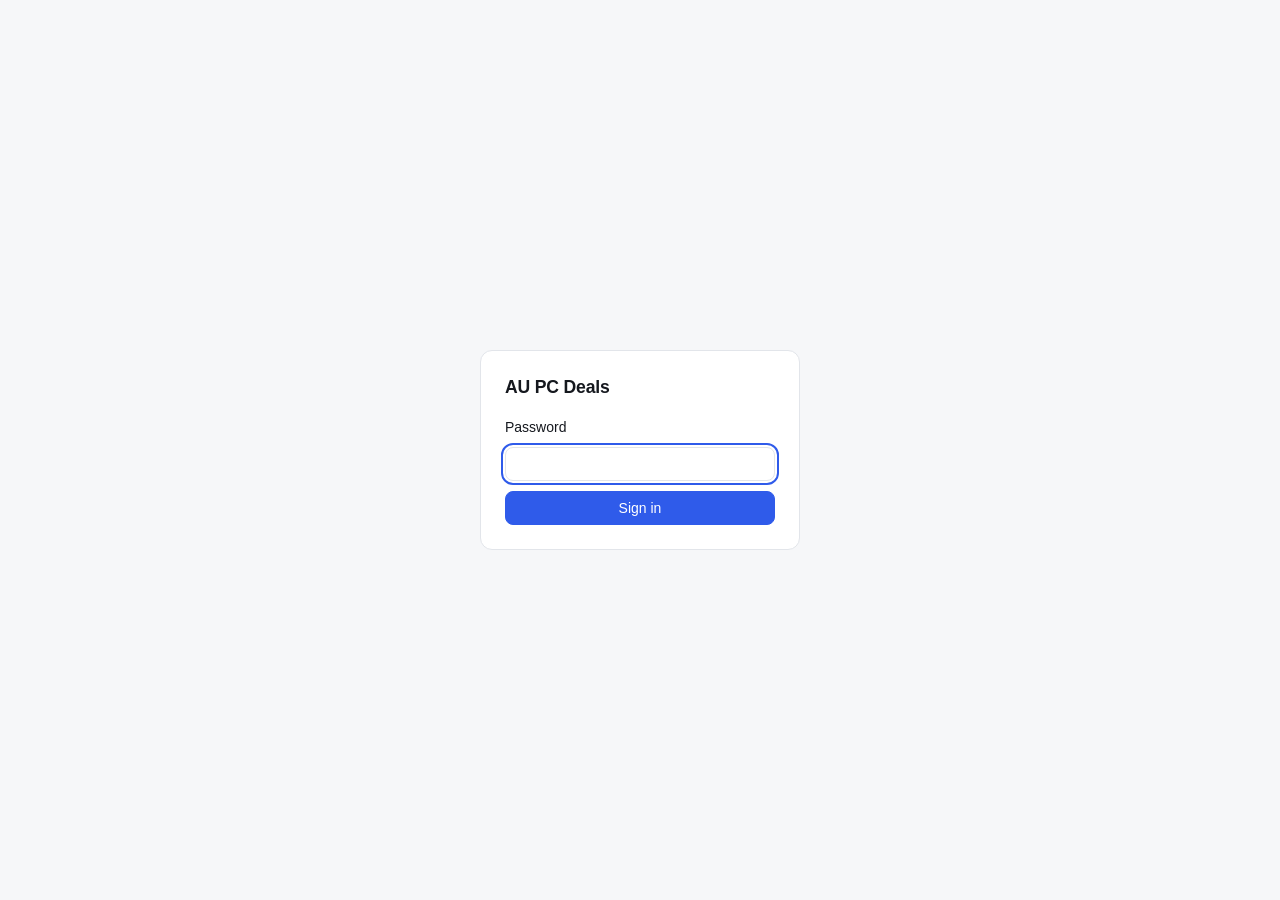
==== static/login.html @ 8157b12d "Hosted deployment: password login, configurable host, slim Docker image - auth.py: DEALS_PASSWORD en" ====
<!DOCTYPE html>
<html lang="en">
<head>
  <meta charset="UTF-8" />
  <meta name="viewport" content="width=device-width, initial-scale=1.0" />
  <meta name="color-scheme" content="light dark" />
  <meta name="robots" content="noindex, nofollow" />
  <title>AU PC Deals · Sign in</title>
  <link rel="stylesheet" href="/static/style.css" />
</head>
<body class="login-body">
  <form class="login-card" method="post" action="/login">
    <span class="brand">AU PC Deals</span>
    <label for="password">Password</label>
    <input id="password" name="password" type="password" class="input" autocomplete="current-password" required autofocus />
    <button class="btn primary" type="submit">Sign in</button>
  </form>
</body>
</html>
---- static/style.css ----
:root {
  --bg: #f6f7f9;
  --surface: #ffffff;
  --surface-2: #f0f2f5;
  --border: #e2e5ea;
  --text: #15181e;
  --muted: #667085;
  --accent: #2f5bea;
  --accent-ink: #ffffff;
  --steal: #0f8a5f;
  --steal-bg: #e3f6ee;
  --good: #2f5bea;
  --good-bg: #e8eefe;
  --fair: #667085;
  --fair-bg: #eef0f3;
  --over: #b42318;
  --over-bg: #fdeceb;
  --warn-bg: #fff4e0;
  --warn: #9a5b00;
  --shadow: 0 1px 2px rgba(16, 24, 40, .06), 0 8px 24px rgba(16, 24, 40, .06);
  color-scheme: light;
}
@media (prefers-color-scheme: dark) {
  :root {
    --bg: #0f1115;
    --surface: #171a21;
    --surface-2: #1e222b;
    --border: #2a2f3a;
    --text: #e8eaee;
    --muted: #98a1b3;
    --accent: #6f8dff;
    --accent-ink: #0b0d12;
    --steal: #3ccf9a;
    --steal-bg: #12332a;
    --good: #7c9bff;
    --good-bg: #1c2747;
    --fair: #98a1b3;
    --fair-bg: #232834;
    --over: #ff8b81;
    --over-bg: #3a1c1a;
    --warn-bg: #3a2c10;
    --warn: #f5b942;
    --shadow: 0 1px 2px rgba(0, 0, 0, .4), 0 8px 24px rgba(0, 0, 0, .35);
    color-scheme: dark;
  }
}
* { box-sizing: border-box; }
html { -webkit-text-size-adjust: 100%; }
body {
  margin: 0; background: var(--bg); color: var(--text);
  font: 14px/1.45 -apple-system, BlinkMacSystemFont, "Inter", "Segoe UI", Roboto, sans-serif;
  -webkit-font-smoothing: antialiased;
}
button, input, select, textarea { font: inherit; color: inherit; }
a { color: inherit; }
.hidden { display: none !important; }
.muted { color: var(--muted); }
.num { font-variant-numeric: tabular-nums; }
:focus-visible { outline: 2px solid var(--accent); outline-offset: 2px; }

/* Buttons & inputs */
.btn {
  display: inline-flex; align-items: center; justify-content: center; gap: 6px;
  height: 34px; padding: 0 12px; border-radius: 8px; cursor: pointer;
  background: var(--surface); border: 1px solid var(--border); color: var(--text);
  font-weight: 500; text-decoration: none; white-space: nowrap;
}
.btn:hover { background: var(--surface-2); }
.btn:disabled { opacity: .55; cursor: not-allowed; }
.btn.primary { background: var(--accent); border-color: var(--accent); color: var(--accent-ink); }
.btn.primary:hover { filter: brightness(1.08); }
.btn.sm { height: 28px; padding: 0 10px; font-size: 12.5px; border-radius: 7px; }
.btn.ghost { background: transparent; border-color: transparent; color: var(--muted); }
.btn.ghost:hover { background: var(--surface-2); color: var(--text); }
.btn.on { color: #b7791f; }
.input, .select, .textarea {
  width: 100%; height: 34px; padding: 0 10px; border-radius: 8px;
  background: var(--surface); border: 1px solid var(--border);
}
.textarea { height: auto; padding: 8px 10px; resize: vertical; }
.select { width: auto; padding-right: 26px; }
label.field { display: block; font-size: 12px; font-weight: 500; color: var(--muted); }
label.field > .input, label.field > .select, label.field > .textarea { margin-top: 4px; color: var(--text); font-weight: 400; }

/* Top bar */
.topbar { position: sticky; top: 0; z-index: 20; background: var(--surface); border-bottom: 1px solid var(--border); }
.topbar-inner { max-width: 1120px; margin: 0 auto; padding: 10px 16px; display: flex; align-items: center; gap: 10px; flex-wrap: wrap; }
.brand { font-weight: 700; letter-spacing: -.01em; margin-right: 4px; }
.spacer { flex: 1; }
.grow { min-width: 0; }
.small { font-size: 12px; }
.note { margin: 0; font-size: 12.5px; }
.select.block { width: 100%; }
.grid2.auto-right { grid-template-columns: 1fr auto; }
.form-actions { display: flex; justify-content: flex-end; gap: 8px; }
.empty.slim { padding: 14px; }

/* Layout */
main { max-width: 1120px; margin: 0 auto; padding: 20px 16px 64px; }
.page-head { display: flex; align-items: baseline; justify-content: space-between; gap: 12px; flex-wrap: wrap; margin-bottom: 14px; }
.page-head h1 { margin: 0; font-size: 22px; letter-spacing: -.02em; }
.banner { padding: 10px 14px; border-radius: 10px; margin-bottom: 14px; background: var(--warn-bg); color: var(--warn); font-size: 13px; }
.banner ul { margin: 4px 0 0; padding-left: 18px; }

/* Tabs */
.tabs { display: flex; gap: 4px; overflow-x: auto; padding-bottom: 2px; margin-bottom: 12px; }
.tab {
  display: inline-flex; align-items: center; gap: 7px; padding: 7px 12px; border-radius: 999px; cursor: pointer;
  background: transparent; border: 1px solid transparent; color: var(--muted); font-weight: 500; white-space: nowrap;
}
.tab:hover { background: var(--surface-2); color: var(--text); }
.tab[aria-selected="true"] { background: var(--surface); border-color: var(--border); color: var(--text); box-shadow: var(--shadow); }
.tab .count { font-size: 12px; padding: 0 7px; border-radius: 999px; background: var(--surface-2); color: var(--muted); }

.filters { display: flex; gap: 8px; flex-wrap: wrap; margin-bottom: 14px; }
.filters .search { flex: 1; min-width: 220px; }

/* Deal list */
.list { background: var(--surface); border: 1px solid var(--border); border-radius: 14px; overflow: hidden; }
.deal { border-bottom: 1px solid var(--border); }
.deal:last-child { border-bottom: 0; }
.deal-main {
  display: grid; grid-template-columns: 56px minmax(0, 1fr) auto; gap: 14px; align-items: center;
  padding: 12px 16px; cursor: pointer; background: transparent; border: 0; width: 100%; text-align: left;
}
.deal-main:hover { background: var(--surface-2); }
.thumb { width: 56px; height: 56px; border-radius: 10px; object-fit: cover; background: var(--surface-2); border: 1px solid var(--border); }
.thumb.ph { display: grid; place-items: center; color: var(--muted); font-size: 11px; font-weight: 600; }
.deal-title { font-weight: 600; overflow: hidden; text-overflow: ellipsis; white-space: nowrap; }
.deal-meta { display: flex; gap: 8px; flex-wrap: wrap; align-items: center; margin-top: 3px; font-size: 12.5px; color: var(--muted); }
.price-col { text-align: right; }
.price { font-size: 17px; font-weight: 700; letter-spacing: -.01em; }
.saving { font-size: 12.5px; font-weight: 600; }
.saving.pos { color: var(--steal); }
.saving.neg { color: var(--muted); font-weight: 500; }
.badge { display: inline-block; padding: 1px 8px; border-radius: 999px; font-size: 11.5px; font-weight: 600; }
.badge.STEAL { background: var(--steal-bg); color: var(--steal); }
.badge.GOOD_DEAL { background: var(--good-bg); color: var(--good); }
.badge.FAIR { background: var(--fair-bg); color: var(--fair); }
.badge.OFFER { background: var(--good-bg); color: var(--good); }
.badge.SUSPECT { background: var(--over-bg); color: var(--over); }
.badge.OVERPRICED { background: var(--over-bg); color: var(--over); }
.tag { display: inline-block; padding: 1px 8px; border-radius: 6px; font-size: 11.5px; background: var(--surface-2); color: var(--muted); }
.tag.drop { background: var(--over-bg); color: var(--over); }

.deal-detail { padding: 4px 16px 16px 86px; display: grid; gap: 12px; }
.parts { width: 100%; max-width: 560px; border-collapse: collapse; font-size: 13px; }
.parts td { padding: 5px 0; border-bottom: 1px solid var(--border); }
.parts td:last-child { text-align: right; color: var(--muted); }
.desc { margin: 0; font-size: 13px; color: var(--muted); max-width: 720px; overflow-wrap: anywhere; }
.actions { display: flex; gap: 6px; flex-wrap: wrap; }
.empty { padding: 48px 16px; text-align: center; color: var(--muted); }
.empty .btn { margin-top: 12px; }

/* Dialogs */
dialog { border: 1px solid var(--border); border-radius: 16px; padding: 0; background: var(--surface); color: var(--text); box-shadow: var(--shadow); width: min(720px, calc(100vw - 24px)); max-height: 88vh; }
dialog::backdrop { background: rgba(10, 12, 16, .55); }
.dlg-head { display: flex; align-items: flex-start; justify-content: space-between; gap: 12px; padding: 16px 18px 10px; }
.dlg-head h2 { margin: 0; font-size: 16px; }
.dlg-head p { margin: 2px 0 0; font-size: 12.5px; color: var(--muted); }
.dlg-body { padding: 4px 18px 18px; display: grid; gap: 12px; overflow: auto; max-height: calc(88vh - 70px); }
.grid2 { display: grid; grid-template-columns: 1fr 1fr; gap: 10px; }
.grid3 { display: grid; grid-template-columns: 1fr 1fr 1fr; gap: 10px; }
.section-title { font-size: 12px; font-weight: 700; text-transform: uppercase; letter-spacing: .06em; color: var(--muted); margin-top: 6px; }
.result { padding: 12px; border-radius: 10px; background: var(--surface-2); display: grid; gap: 6px; }
.result .row { display: flex; justify-content: space-between; gap: 12px; font-size: 13px; }
table.catalog { width: 100%; border-collapse: collapse; font-size: 13px; }
table.catalog th { text-align: left; font-size: 12px; color: var(--muted); padding: 6px 6px; position: sticky; top: 0; background: var(--surface); }
table.catalog td { padding: 4px 6px; border-top: 1px solid var(--border); }
table.catalog input { width: 78px; height: 28px; }
.secret-note { font-size: 12px; color: var(--muted); margin-top: 4px; }
code.token { display: block; padding: 8px; border-radius: 8px; background: var(--surface-2); font-size: 12px; overflow-wrap: anywhere; }

/* Toast */
.toast { position: fixed; right: 16px; bottom: 16px; z-index: 60; max-width: 360px; padding: 10px 14px; border-radius: 10px; background: var(--text); color: var(--bg); box-shadow: var(--shadow); font-size: 13px; }

@media (max-width: 640px) {
  .deal-main { grid-template-columns: 48px minmax(0, 1fr); }
  .thumb { width: 48px; height: 48px; }
  .price-col { grid-column: 2; text-align: left; display: flex; gap: 10px; align-items: baseline; }
  .deal-detail { padding-left: 16px; }
  .grid2, .grid3 { grid-template-columns: 1fr; }
  .topbar-inner .search-top { order: 5; width: 100%; }
}
@media (prefers-reduced-motion: reduce) { * { transition: none !important; animation: none !important; } }

.progress { padding: 12px 14px; border-radius: 10px; margin-bottom: 14px; background: var(--surface); border: 1px solid var(--border); display: grid; gap: 8px; font-size: 13px; }
.progress .bar { height: 6px; border-radius: 999px; background: var(--surface-2); overflow: hidden; }
.progress .bar > span { display: block; height: 100%; background: var(--accent); transition: width .4s; }
.progress .row { display: flex; justify-content: space-between; align-items: center; gap: 12px; }

.dot { display: inline-block; width: 9px; height: 9px; border-radius: 50%; background: var(--muted); }
.dot.healthy { background: var(--steal); }
.dot.degraded { background: #e0a100; }
.dot.down { background: var(--over); }
.health-card { padding: 12px; border: 1px solid var(--border); border-radius: 10px; display: grid; gap: 6px; }
.health-card h3 { margin: 0; font-size: 14px; display: flex; align-items: center; gap: 8px; text-transform: capitalize; }
.health-card ul { margin: 0; padding-left: 18px; font-size: 13px; }
.health-recent { font-size: 12px; color: var(--muted); display: grid; gap: 2px; }

/* Login (hosted deployments) */
.login-body { min-height: 100vh; display: grid; place-items: center; padding: 16px; box-sizing: border-box; }
.login-card { width: 100%; max-width: 320px; display: flex; flex-direction: column; gap: 10px; padding: 24px;
  background: var(--surface); border: 1px solid var(--border); border-radius: 12px; }
.login-card .brand { font-size: 1.1rem; margin-bottom: 6px; }
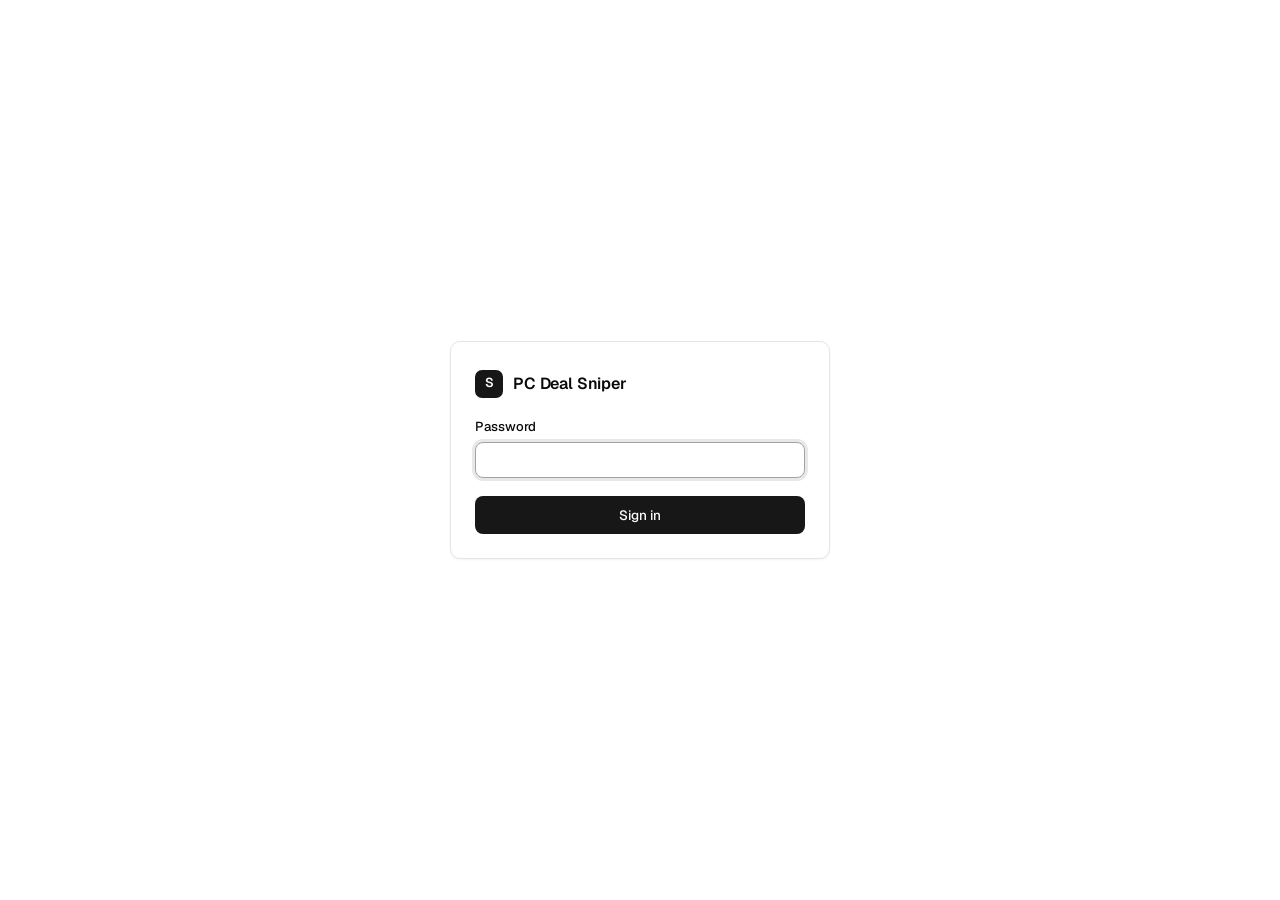
==== commit a1da781f: "Redesign UI to match the Savvy admin: light/dark Geist theme, no sidebar, big-photo listing rows, re" ====
--- a/static/login.html
+++ b/static/login.html
@@ -5,15 +5,19 @@
   <meta name="viewport" content="width=device-width, initial-scale=1.0" />
   <meta name="color-scheme" content="light dark" />
   <meta name="robots" content="noindex, nofollow" />
-  <title>AU PC Deals · Sign in</title>
+  <title>PC Deal Sniper · Sign in</title>
   <link rel="stylesheet" href="/static/style.css" />
 </head>
-<body class="login-body">
-  <form class="login-card" method="post" action="/login">
-    <span class="brand">AU PC Deals</span>
-    <label for="password">Password</label>
-    <input id="password" name="password" type="password" class="input" autocomplete="current-password" required autofocus />
-    <button class="btn primary" type="submit">Sign in</button>
+<body>
+<div class="sa login-wrap">
+  <form class="sa-card login-card" method="post" action="/login">
+    <div class="brand"><span class="sa-logo" aria-hidden="true">S</span><span>PC Deal Sniper</span></div>
+    <!--ERR-->
+    <label class="sa-field">Password
+      <input id="password" name="password" type="password" autocomplete="current-password" required autofocus />
+    </label>
+    <button class="sa-btn sa-btn-primary login-btn" type="submit">Sign in</button>
   </form>
+</div>
 </body>
 </html>
--- a/static/style.css
+++ b/static/style.css
@@ -1,205 +1,644 @@
-:root {
-  --bg: #f6f7f9;
-  --surface: #ffffff;
-  --surface-2: #f0f2f5;
-  --border: #e2e5ea;
-  --text: #15181e;
-  --muted: #667085;
-  --accent: #2f5bea;
-  --accent-ink: #ffffff;
-  --steal: #0f8a5f;
-  --steal-bg: #e3f6ee;
-  --good: #2f5bea;
-  --good-bg: #e8eefe;
-  --fair: #667085;
-  --fair-bg: #eef0f3;
-  --over: #b42318;
-  --over-bg: #fdeceb;
-  --warn-bg: #fff4e0;
-  --warn: #9a5b00;
-  --shadow: 0 1px 2px rgba(16, 24, 40, .06), 0 8px 24px rgba(16, 24, 40, .06);
-  color-scheme: light;
-}
-@media (prefers-color-scheme: dark) {
-  :root {
-    --bg: #0f1115;
-    --surface: #171a21;
-    --surface-2: #1e222b;
-    --border: #2a2f3a;
-    --text: #e8eaee;
-    --muted: #98a1b3;
-    --accent: #6f8dff;
-    --accent-ink: #0b0d12;
-    --steal: #3ccf9a;
-    --steal-bg: #12332a;
-    --good: #7c9bff;
-    --good-bg: #1c2747;
-    --fair: #98a1b3;
-    --fair-bg: #232834;
-    --over: #ff8b81;
-    --over-bg: #3a1c1a;
-    --warn-bg: #3a2c10;
-    --warn: #f5b942;
-    --shadow: 0 1px 2px rgba(0, 0, 0, .4), 0 8px 24px rgba(0, 0, 0, .35);
-    color-scheme: dark;
-  }
-}
-* { box-sizing: border-box; }
-html { -webkit-text-size-adjust: 100%; }
-body {
-  margin: 0; background: var(--bg); color: var(--text);
-  font: 14px/1.45 -apple-system, BlinkMacSystemFont, "Inter", "Segoe UI", Roboto, sans-serif;
-  -webkit-font-smoothing: antialiased;
-}
-button, input, select, textarea { font: inherit; color: inherit; }
+/* Savvy Computers admin stylesheet (.sa-* rules from savvycomputers.com.au/admin), followed by the PC Deal Sniper layer. */
+.sa{--background:#fff;--foreground:#0a0a0a;--card:#fff;--muted:#f5f5f5;--muted-foreground:#737373;--subtle:#a3a3a3;--border:#e5e5e5;--input:#e5e5e5;--ring:#a3a3a3;--sidebar:#fafafa;--accent:#f0f0f0;--primary:#171717;--primary-foreground:#fafafa;--primary-hover:#2e2e2e;--destructive:#dc2626;--hover:#fafafa;--surface:#fcfcfc;--foreground-2:#404040;--foreground-3:#525252;--track:#e5e5e5;--line-strong:#d4d4d4;--topbar:hsla(0,0%,100%,.9);--overlay:rgba(0,0,0,.35);--shadow-xs:0 1px 2px 0 rgba(0,0,0,.05);--shadow-lg:0 10px 30px -10px rgba(0,0,0,.18),0 2px 6px rgba(0,0,0,.06);--radius:10px;--radius-md:8px;--radius-sm:6px;--sidebar-w:248px;--font:var(--font-geist-sans),ui-sans-serif,system-ui,-apple-system,sans-serif;--mono:var(--font-geist-mono),ui-monospace,SFMono-Regular,Menlo,monospace;color-scheme:light}
+.sa[data-legacy],[data-theme=dark] .sa{--background:#0a0a0a;--foreground:#fafafa;--card:#111;--muted:#1c1c1c;--muted-foreground:#a1a1a1;--subtle:#6b6b6b;--border:#262626;--input:#2e2e2e;--ring:#737373;--sidebar:#0e0e0e;--accent:#1f1f1f;--primary:#fafafa;--primary-foreground:#0a0a0a;--primary-hover:#d4d4d4;--destructive:#f87171;--hover:#161616;--surface:#0f0f0f;--foreground-2:#d4d4d4;--foreground-3:#a3a3a3;--track:#333;--line-strong:#404040;--topbar:hsla(0,0%,4%,.85);--overlay:rgba(0,0,0,.6);--shadow-xs:0 1px 2px 0 rgba(0,0,0,.4);--shadow-lg:0 16px 40px -12px rgba(0,0,0,.7),0 0 0 1px hsla(0,0%,100%,.04);color-scheme:dark}
+body:has(.sa):before{display:none}
+body:has(.sa){background:#fff}
+[data-theme=dark] body:has(.sa),body:has(.sa[data-legacy]){background:#0a0a0a}
+.sa{min-height:100vh;background:var(--background);color:var(--foreground);font:14px/1.45 var(--font);-webkit-font-smoothing:antialiased;font-feature-settings:"cv11"}
+:where(.sa) button{font:inherit;color:inherit;background:none;border:0;padding:0;cursor:pointer;text-align:inherit}
+:where(.sa) :is(input,textarea,select){font:inherit;color:inherit}
+:where(.sa) a{color:inherit;text-decoration:none}
+:where(.sa) svg{flex-shrink:0}
+.sa ::-moz-selection{background:var(--primary);color:var(--primary-foreground)}
+.sa ::selection{background:var(--primary);color:var(--primary-foreground)}
+:where(.sa) :focus-visible{outline:2px solid var(--ring);outline-offset:2px;border-radius:var(--radius-sm)}
+.sa .num{font-variant-numeric:tabular-nums}
+.sa .mono{font-family:var(--mono);font-size:13px;letter-spacing:-.01em}
+.sa .muted{color:var(--muted-foreground)}
+.sa .late{color:var(--destructive);font-weight:500}
+.sa .unassigned{color:var(--subtle)}
+.sa .trunc{text-overflow:ellipsis}
+.sa .sr-only,.sa .trunc{overflow:hidden;white-space:nowrap}
+.sa .sr-only{position:absolute;width:1px;height:1px;clip:rect(0 0 0 0)}
+.sa-app{display:grid;grid-template-columns:var(--sidebar-w) 1fr;min-height:100vh}
+.sa-sidebar{position:sticky;top:0;height:100vh;background:var(--sidebar);border-right:1px solid var(--border);padding:12px}
+.sa-main,.sa-sidebar{display:flex;flex-direction:column}
+.sa-main{min-width:0}
+.sa-store{display:flex;align-items:center;gap:10px;padding:8px;border-radius:var(--radius-md);width:100%}
+.sa-logo{width:32px;height:32px;border-radius:8px;background:var(--primary);color:var(--primary-foreground);display:grid;place-items:center;font-weight:600;font-size:15px}
+.sa-store b{display:block;font-weight:600;font-size:14px;line-height:1.2}
+.sa-store small{display:block;color:var(--muted-foreground);font-size:12px}
+.sa-nav{margin-top:12px;overflow-y:auto;flex:1;display:flex;flex-direction:column;gap:18px;padding-bottom:12px}
+.sa-nav-group-label{font-size:12px;color:var(--muted-foreground);padding:0 8px 6px;font-weight:500}
+.sa-nav ul{list-style:none;margin:0;padding:0;display:flex;flex-direction:column;gap:1px}
+.sa-nav-item{display:flex;align-items:center;gap:10px;height:34px;padding:0 8px;border-radius:var(--radius-sm);color:var(--foreground-2);font-weight:450}
+.sa-nav-item svg{color:var(--muted-foreground);width:16px;height:16px}
+.sa-nav-item:hover{background:var(--accent);color:var(--foreground)}
+.sa-nav-item[aria-current=page]{background:var(--card);color:var(--foreground);font-weight:500;box-shadow:0 0 0 1px var(--border),var(--shadow-xs)}
+.sa-nav-item[aria-current=page] svg{color:var(--foreground)}
+.sa-nav-count{margin-left:auto;font-size:12px;color:var(--muted-foreground);font-variant-numeric:tabular-nums}
+.sa-user{border-top:1px solid var(--border);padding-top:10px;margin-top:4px}
+.sa-user>button{display:flex;align-items:center;gap:10px;width:100%;padding:8px;border-radius:var(--radius-md);text-align:left}
+.sa-user>button:hover,.sa-user>button[data-state=open]{background:var(--accent)}
+.sa-avatar{width:32px;height:32px;border-radius:999px;background:var(--track);display:grid;place-items:center;font-size:12px;font-weight:600;color:var(--foreground-2)}
+.sa-user b{display:block;font-weight:500;font-size:13.5px;line-height:1.2}
+.sa-user small{display:block;color:var(--muted-foreground);font-size:12px}
+.sa-user>button>svg{margin-left:auto;color:var(--muted-foreground)}
+.sa-topbar{position:sticky;top:0;z-index:20;height:56px;display:flex;align-items:center;gap:12px;padding:0 24px;background:var(--topbar);backdrop-filter:blur(8px);border-bottom:1px solid var(--border)}
+.sa-menu-btn{display:none!important}
+.sa-search-trigger{flex:1;max-width:520px;height:36px;display:flex;align-items:center;gap:8px;padding:0 10px 0 12px;border:1px solid var(--input)!important;border-radius:var(--radius-md);color:var(--muted-foreground)!important;background:var(--card)!important;box-shadow:var(--shadow-xs);text-align:left}
+.sa-search-trigger:hover{background:var(--surface)!important}
+.sa-search-trigger span{flex:1;white-space:nowrap;overflow:hidden;text-overflow:ellipsis}
+.sa kbd,.sa-layer kbd{font-family:var(--font);font-size:11px;font-weight:500;color:var(--muted-foreground);background:var(--muted);border:1px solid var(--border);border-radius:4px;padding:1px 5px;line-height:1.4}
+.sa-topbar-right{margin-left:auto;display:flex;align-items:center;gap:4px}
+.sa-icon-btn{width:36px;height:36px;display:grid;place-items:center;border-radius:var(--radius-md);color:var(--foreground-3)!important;position:relative}
+.sa-icon-btn:hover{background:var(--accent)!important;color:var(--foreground)!important}
+.sa-content{padding:32px 32px 64px;width:100%;max-width:1360px;margin:0 auto}
+@media (min-width:1800px){.sa-content{max-width:1640px}}
+@media (min-width:2300px){.sa-content{max-width:2000px}}
+.sa-legacy{padding:32px 32px 64px}
+.sa-page-head{display:flex;align-items:flex-end;justify-content:space-between;gap:16px;flex-wrap:wrap;margin-bottom:28px}
+.sa-page-head h1{margin:0;font-size:26px;font-weight:600;letter-spacing:-.02em;line-height:1.2}
+.sa-page-head p{margin:6px 0 0;color:var(--muted-foreground)}
+.sa-head-actions{display:flex;align-items:center;gap:8px}
+.sa-updated{font-size:13px;color:var(--muted-foreground);margin-right:4px}
+.sa-btn{display:inline-flex!important;align-items:center;justify-content:center;gap:6px;height:34px;padding:0 12px!important;border-radius:var(--radius-md);font-weight:500;font-size:13.5px;white-space:nowrap;transition:background .15s}
+.sa-btn svg{width:16px;height:16px}
+.sa-btn:disabled{opacity:.5;cursor:default}
+.sa-btn-primary{background:var(--primary)!important;color:var(--primary-foreground)!important}
+.sa-btn-primary:hover:not(:disabled){background:var(--primary-hover)!important}
+.sa-btn-outline{border:1px solid var(--input)!important;background:var(--card)!important;box-shadow:var(--shadow-xs)}
+.sa-btn-outline:hover:not(:disabled){background:var(--muted)!important}
+.sa-btn-ghost:hover:not(:disabled){background:var(--accent)!important}
+.sa-btn-danger{background:var(--destructive)!important;color:#fff!important}
+.sa-btn-sm{height:30px;padding:0 10px!important;font-size:13px}
+.sa-stats{display:grid;grid-template-columns:repeat(var(--stat-cols,4),minmax(0,1fr));border:1px solid var(--border);border-radius:var(--radius);overflow:hidden;margin-bottom:32px;box-shadow:var(--shadow-xs);background:var(--card)}
+.sa-stat{display:block;width:100%;padding:18px 20px 20px!important;text-align:left;border-left:1px solid var(--border)!important;transition:background .15s}
+.sa-stat:first-child{border-left:0!important}
+.sa-stat:not([data-static]):hover{background:var(--hover)!important}
+.sa-stat-label{display:flex;align-items:center;justify-content:space-between;color:var(--muted-foreground);font-size:13px;font-weight:500}
+.sa-stat-label svg{width:16px;height:16px;opacity:0;transform:translate(-2px,2px);transition:.15s}
+.sa-stat:hover .sa-stat-label svg{opacity:1;transform:none}
+.sa-stat-value{font-size:30px;font-weight:600;letter-spacing:-.02em;margin-top:8px;line-height:1.1;font-variant-numeric:tabular-nums}
+.sa-stat-sub{font-size:13px;color:var(--muted-foreground);margin-top:6px}
+.sa-stat[data-alert] .sa-stat-value{color:var(--destructive)}
+.sa-section{margin-bottom:32px;scroll-margin-top:72px}
+.sa-section-head{display:flex;align-items:center;justify-content:space-between;gap:12px;margin-bottom:12px}
+.sa-section-head h2{margin:0;font-size:16px;font-weight:600;letter-spacing:-.01em;display:flex;align-items:baseline;gap:8px}
+.sa-section-head h2 .count{font-size:14px}
+.sa-section-head h2 .count,.sa-section-link{font-weight:500;color:var(--muted-foreground)}
+.sa-section-link{display:inline-flex;align-items:center;gap:4px;font-size:13.5px;padding:4px 6px;border-radius:var(--radius-sm)}
+.sa-section-link:hover{color:var(--foreground);background:var(--accent)}
+.sa-section-link svg{width:15px;height:15px}
+.sa-card{border:1px solid var(--border);border-radius:var(--radius);background:var(--card);box-shadow:var(--shadow-xs);overflow:hidden}
+.sa-grid-2{display:grid;grid-template-columns:repeat(2,minmax(0,1fr));gap:24px}
+.sa-grid-2 .sa-section{margin-bottom:0}
+.sa-card-foot{justify-content:space-between;padding:10px 16px;border-top:1px solid var(--border);font-size:13px;color:var(--muted-foreground);background:var(--surface)}
+.sa-alert,.sa-card-foot{display:flex;align-items:center;gap:12px}
+.sa-alert{padding:12px 16px;margin-bottom:24px;border:1px solid var(--border);border-radius:var(--radius);background:var(--card)}
+.sa-alert svg{color:var(--destructive);width:16px;height:16px}
+.sa-alert span{flex:1}
+.sa-toolbar{display:flex;align-items:center;justify-content:space-between;gap:12px;padding:0 16px;border-bottom:1px solid var(--border);flex-wrap:wrap}
+.sa-tabs{display:flex;gap:20px;overflow-x:auto;scrollbar-width:none}
+.sa-tab{position:relative;height:46px;display:inline-flex!important;align-items:center;gap:6px;color:var(--muted-foreground)!important;font-weight:500;font-size:13.5px;white-space:nowrap}
+.sa-tab:hover{color:var(--foreground)!important}
+.sa-tab .n{font-size:12px;font-variant-numeric:tabular-nums;color:var(--subtle)}
+.sa-tab[aria-selected=true]{color:var(--foreground)!important}
+.sa-tab[aria-selected=true] .n{color:var(--muted-foreground)}
+.sa-tab[aria-selected=true]:after{content:"";position:absolute;left:0;right:0;bottom:-1px;height:2px;background:var(--foreground);border-radius:2px}
+.sa-tab[data-danger] .n{color:var(--destructive)}
+.sa-filter{display:flex;align-items:center;gap:8px;height:32px;width:260px;padding:0 10px;border:1px solid var(--input);border-radius:var(--radius-md);color:var(--muted-foreground);margin:7px 0}
+.sa-filter:focus-within{border-color:var(--ring);box-shadow:0 0 0 3px hsla(0,0%,64%,.25)}
+.sa-filter input{border:0;outline:0;flex:1;min-width:0;background:none;font-size:13.5px;color:var(--foreground)}
+.sa-filter input::-moz-placeholder{color:var(--subtle)}
+.sa-filter input::placeholder{color:var(--subtle)}
+.sa-filter svg{width:15px;height:15px}
+.sa-table-wrap{overflow-x:auto;container:sa-table/inline-size}
+.sa-table{width:100%;border-collapse:collapse;font-size:14px}
+.sa-table th{height:40px;padding:0 16px;text-align:left;font-weight:500;font-size:12.5px;color:var(--muted-foreground);white-space:nowrap;border-bottom:1px solid var(--border);background:var(--surface)}
+.sa-table td.r,.sa-table th.r{text-align:right}
+.sa-table th button{display:inline-flex;align-items:center;gap:4px;color:inherit;font-weight:inherit}
+.sa-table th button:hover{color:var(--foreground)}
+.sa-table th button svg{width:13px;height:13px;opacity:.4;transition:opacity .15s}
+.sa-table th button:hover svg,.sa-table th[aria-sort] button svg{opacity:1}
+.sa-table th[aria-sort] button{color:var(--foreground)}
+.sa-table th.r button{flex-direction:row-reverse}
+.sa-table td{padding:12px 16px;border-bottom:1px solid var(--border);vertical-align:middle;white-space:nowrap}
+.sa-table tbody tr:last-child td{border-bottom:0}
+.sa-table tbody tr{transition:background .1s}
+.sa-table tbody tr[data-clickable]{cursor:pointer}
+.sa-table tbody tr:hover{background:var(--hover)}
+.sa-order-link{font-family:var(--mono);font-size:13px;font-weight:500}
+.sa-table tr:hover .sa-order-link{text-decoration:underline;text-underline-offset:3px}
+.sa-strong{font-weight:500}
+.sa-stage{display:flex;align-items:center;gap:10px}
+.sa-steps{display:flex;gap:3px}
+.sa-steps i{width:14px;height:4px;border-radius:2px;background:var(--track)}
+.sa-steps i[data-on]{background:var(--foreground)}
+.sa-badge,.sa-stage-text{font-weight:500}
+.sa-badge{display:inline-flex;align-items:center;gap:6px;height:22px;padding:0 8px;border-radius:999px;border:1px solid var(--border);font-size:12px;color:var(--foreground-2);background:var(--card);white-space:nowrap}
+.sa-badge i{width:6px;height:6px;border-radius:9px;background:var(--foreground-3)}
+.sa-badge[data-variant=filled]{background:var(--muted);border-color:transparent}
+.sa-badge[data-variant=open] i{background:transparent;border:1px solid var(--subtle)}
+.sa-badge[data-variant=done] i{background:var(--line-strong)}
+.sa-row-menu{width:30px;height:30px;display:grid!important;place-items:center;border-radius:var(--radius-sm);color:var(--muted-foreground)!important;margin-left:auto}
+.sa-row-menu:hover,.sa-row-menu[data-state=open]{background:var(--accent)!important;color:var(--foreground)!important}
+.sa-row-menu svg{width:16px;height:16px}
+.sa-empty{padding:48px 16px;text-align:center;color:var(--muted-foreground);white-space:normal}
+.sa-empty b{display:block;color:var(--foreground);font-weight:500;margin-bottom:4px}
+.sa-skel{display:block;height:12px;border-radius:4px;background:var(--muted);animation:sa-pulse 1.4s ease-in-out infinite}
+.sa-spin{animation:sa-rotate .9s linear infinite}
+.sa-layer{font:14px/1.45 var(--font);color:var(--foreground);-webkit-font-smoothing:antialiased}
+:where(.sa-layer) button{font:inherit;color:inherit;background:none;border:0;padding:0;cursor:pointer}
+.sa-layer :focus-visible{outline:2px solid var(--ring);outline-offset:2px}
+.sa-menu{z-index:60;min-width:210px;background:var(--card);border:1px solid var(--border);border-radius:var(--radius-md);box-shadow:var(--shadow-lg);padding:4px;animation:sa-pop .12s ease-out}
+.sa-menu-label{font-size:12px;color:var(--muted-foreground);padding:6px 8px 4px;font-weight:500;max-width:280px;overflow:hidden;text-overflow:ellipsis;white-space:nowrap}
+.sa-menu-item{display:flex;align-items:center;gap:8px;width:100%;padding:0 8px;height:32px;border-radius:var(--radius-sm);font-size:13.5px;outline:0;cursor:pointer;-webkit-user-select:none;-moz-user-select:none;user-select:none}
+.sa-menu-item[data-highlighted]{background:var(--accent)}
+.sa-menu-item[data-disabled]{opacity:.5;pointer-events:none}
+.sa-menu-item svg{width:15px;height:15px;color:var(--muted-foreground)}
+.sa-menu-item[data-danger]{color:var(--destructive)}
+.sa-menu-sep{height:1px;background:var(--border);margin:4px -4px}
+.sa-overlay{position:fixed;inset:0;z-index:70;background:var(--overlay);animation:sa-fade .15s}
+.sa-dialog{position:fixed;z-index:71;left:50%;top:50%;transform:translate(-50%,-50%);width:min(440px,calc(100vw - 32px));background:var(--card);border-radius:12px;border:1px solid var(--border);box-shadow:var(--shadow-lg);padding:24px}
+.sa-dialog h3{margin:0 0 8px;font-size:17px;font-weight:600}
+.sa-dialog p{margin:0;color:var(--muted-foreground)}
+.sa-dialog dl{margin:16px 0 0;display:grid;grid-template-columns:auto 1fr;gap:6px 16px;font-size:13.5px;background:var(--muted);border-radius:var(--radius-md);padding:12px 14px}
+.sa-dialog dt{color:var(--muted-foreground)}
+.sa-dialog dd{margin:0;text-align:right;font-weight:500}
+.sa-dialog-actions{display:flex;justify-content:flex-end;gap:8px;margin-top:20px}
+.sa-cmdk{position:fixed;z-index:71;left:50%;top:14vh;transform:translateX(-50%);width:min(600px,calc(100vw - 32px));background:var(--card);border:1px solid var(--border);border-radius:12px;box-shadow:var(--shadow-lg);overflow:hidden;animation:sa-pop .12s}
+.sa-cmdk-input{display:flex;align-items:center;gap:10px;padding:0 16px;height:52px;border-bottom:1px solid var(--border);color:var(--muted-foreground)}
+.sa-cmdk-input input{flex:1;border:0;outline:0;font:inherit;font-size:15px;color:var(--foreground);background:none}
+.sa-cmdk [cmdk-list]{max-height:min(420px,60vh);overflow-y:auto;padding:6px}
+.sa-cmdk [cmdk-group-heading]{font-size:12px;color:var(--muted-foreground);font-weight:500;padding:8px 10px 4px}
+.sa-cmdk [cmdk-item]{display:flex;align-items:center;gap:10px;height:38px;padding:0 10px;border-radius:var(--radius-sm);font-size:14px;cursor:pointer}
+.sa-cmdk [cmdk-item] svg{width:16px;height:16px;color:var(--muted-foreground)}
+.sa-cmdk [cmdk-item] .meta{margin-left:auto;font-size:12.5px;color:var(--muted-foreground)}
+.sa-cmdk [cmdk-item][data-selected=true]{background:var(--accent)}
+.sa-cmdk [cmdk-empty]{padding:24px;text-align:center;color:var(--muted-foreground)}
+.sa-cmdk-foot{display:flex;gap:14px;padding:8px 14px;border-top:1px solid var(--border);font-size:12px;color:var(--muted-foreground);background:var(--surface)}
+.sa-drawer-overlay{position:fixed;inset:0;z-index:79;background:var(--overlay)}
+@media (max-width:1180px){.sa-grid-2{grid-template-columns:1fr;gap:32px}}
+@media (max-width:1024px){.sa-app{grid-template-columns:1fr}.sa-sidebar{position:fixed;z-index:80;left:0;top:0;width:var(--sidebar-w);transform:translateX(-100%);transition:transform .2s;box-shadow:var(--shadow-lg)}.sa-sidebar[data-open]{transform:none}.sa-menu-btn{display:grid!important}.sa-stats{grid-template-columns:repeat(2,1fr)}.sa-stat:nth-child(3){border-left:0!important}.sa-stat:nth-child(n+3){border-top:1px solid var(--border)!important}}
+@media (max-width:640px){.sa-content,.sa-legacy{padding:20px 16px 48px}.sa-topbar{padding:0 12px}.sa-search-trigger kbd,.sa-updated{display:none}.sa-filter{width:100%}.sa-toolbar{padding:0 12px}.sa-stat{padding:14px 14px 16px!important}.sa-stat-value{font-size:24px}.sa-page-head h1{font-size:22px}}
+@media (prefers-reduced-motion:reduce){.sa-skel,.sa-spin{animation:none}}
+.sa-crumbs{display:flex;align-items:center;flex-wrap:wrap;gap:6px;font-size:13.5px;color:var(--muted-foreground);margin-bottom:14px}
+.sa-crumbs a{padding:2px 4px;margin:0 -4px;border-radius:var(--radius-sm)}
+.sa-crumbs a:hover{color:var(--foreground);background:var(--accent)}
+.sa-crumbs .sep{color:var(--line-strong)}
+.sa-crumbs [aria-current]{color:var(--foreground);font-weight:500}
+.sa-record-head{display:flex;align-items:flex-start;justify-content:space-between;gap:16px;flex-wrap:wrap;margin-bottom:24px}
+.sa-record-head h1{margin:0;font-size:24px;font-weight:600;letter-spacing:-.02em;display:flex;align-items:center;gap:10px;flex-wrap:wrap}
+.sa-record-head h1 .mono{font-size:22px}
+.sa-record-head p{margin:6px 0 0;color:var(--muted-foreground)}
+.sa-layout{display:grid;grid-template-columns:minmax(0,1fr) 340px;gap:24px;align-items:start}
+.sa-stack{display:flex;flex-direction:column;gap:24px;min-width:0}
+.sa-card-h{display:flex;align-items:center;justify-content:space-between;gap:8px;min-height:50px;padding:12px 16px;border-bottom:1px solid var(--border)}
+.sa-card-h h2{margin:0;font-size:14.5px;font-weight:600}
+.sa-card-b{padding:14px 16px;font-size:13.5px}
+.sa-card-b p{margin:0}
+.sa-section-note{font-size:13px;color:var(--muted-foreground)}
+.sa-item-row{display:flex;align-items:center;gap:14px;width:100%;padding:14px 16px;border-top:1px solid var(--border);text-align:left}
+.sa-item-row:first-child{border-top:0}
+.sa-item-row[data-clickable]{cursor:pointer}
+.sa-item-row[data-clickable]:hover{background:var(--hover)}
+.sa-thumb{width:44px;height:44px;border-radius:8px;background:var(--muted);border:1px solid var(--border);display:grid;place-items:center;color:var(--muted-foreground);overflow:hidden;flex-shrink:0}
+.sa-thumb img{width:100%;height:100%;-o-object-fit:cover;object-fit:cover}
+.sa-item-main{flex:1;min-width:0;display:flex;flex-direction:column;gap:4px}
+.sa-item-main b{font-weight:500;overflow:hidden;text-overflow:ellipsis;white-space:nowrap}
+.sa-item-main .sa-stage{font-size:13px;color:var(--muted-foreground);gap:8px}
+.sa-item-price{width:104px;text-align:right;font-variant-numeric:tabular-nums;flex-shrink:0}
+.sa-chev{color:var(--subtle);width:16px;height:16px;flex-shrink:0}
+.sa-totals{padding:6px 16px 14px}
+.sa-totals>div{display:flex;justify-content:space-between;gap:16px;padding:6px 0;font-size:13.5px}
+.sa-totals>div>span:first-child{color:var(--muted-foreground)}
+.sa-totals .grand{border-top:1px solid var(--border);margin-top:6px;padding-top:12px;font-weight:600;font-size:14.5px}
+.sa-totals .grand>span:first-child{color:var(--foreground)}
+.sa-side-list{padding:4px 0}
+.sa-side-list>a,.sa-side-list>button{display:flex;align-items:center;gap:10px;width:100%;padding:9px 16px;font-size:13.5px;text-align:left}
+.sa-side-list>a:hover,.sa-side-list>button:hover:not(:disabled){background:var(--hover)}
+.sa-side-list>button:disabled{opacity:.5;cursor:default}
+.sa-side-list svg{width:16px;height:16px;color:var(--muted-foreground)}
+.sa-side-list .meta{margin-left:auto}
+.sa-side-list .meta,.sa-side-note{font-size:12.5px;color:var(--muted-foreground)}
+.sa-side-note{padding:0 16px 12px}
+.sa-timeline{list-style:none;margin:0;padding:6px 16px 14px}
+.sa-timeline li{position:relative;padding:8px 0 8px 22px;font-size:13.5px}
+.sa-timeline li:before{content:"";position:absolute;left:4px;top:15px;width:7px;height:7px;border-radius:9px;background:var(--line-strong)}
+.sa-timeline li:after{content:"";position:absolute;left:7px;top:26px;bottom:-8px;width:1px;background:var(--border)}
+.sa-timeline li:last-child:after{display:none}
+.sa-timeline li:first-child:before{background:var(--foreground)}
+.sa-timeline small{display:block;color:var(--muted-foreground);font-size:12px;margin-top:1px}
+.sa-kv{margin:0;border:1px solid var(--border);border-radius:var(--radius-md)}
+.sa-card .sa-kv{border:0;border-radius:0}
+.sa-kv-row{display:grid;grid-template-columns:110px 1fr;gap:12px;padding:10px 14px;border-top:1px solid var(--border);font-size:13.5px}
+.sa-kv-row:first-child{border-top:0}
+.sa-kv-row dt{color:var(--muted-foreground)}
+.sa-kv-row dd{margin:0;min-width:0;overflow-wrap:anywhere}
+.sa-card .sa-kv-row{grid-template-columns:120px 1fr;padding:10px 16px}
+.sa-link{text-decoration:underline;text-underline-offset:3px;text-decoration-color:var(--line-strong)}
+.sa-link:hover{text-decoration-color:currentColor}
+.sa-banner{display:flex;align-items:flex-start;gap:10px;padding:12px 16px;margin-bottom:24px;border:1px solid var(--border);border-radius:var(--radius);background:var(--card);font-size:13.5px}
+.sa-banner svg{width:16px;height:16px;margin-top:2px;color:var(--muted-foreground)}
+.sa-banner[data-alert] b,.sa-banner[data-alert] svg{color:var(--destructive)}
+.sa-banner b{font-weight:500}
+.sa-sheet{position:fixed;z-index:71;top:0;right:0;height:100vh;height:100dvh;width:min(var(--sheet-w,560px),calc(100vw - 48px));background:var(--card);border-left:1px solid var(--border);box-shadow:var(--shadow-lg);display:flex;flex-direction:column;animation:sa-slide .22s cubic-bezier(.2,.8,.2,1)}
+.sa-sheet-head{padding:20px 24px 16px;border-bottom:1px solid var(--border)}
+.sa-sheet-head .top{display:flex;align-items:center;justify-content:space-between;gap:8px;margin-bottom:10px}
+.sa-sheet-head .top-actions{display:flex;align-items:center;gap:4px}
+.sa-sheet-head h3{margin:0;font-size:18px;font-weight:600;letter-spacing:-.01em;display:flex;align-items:center;gap:10px;flex-wrap:wrap}
+.sa-sheet-head p{margin:4px 0 0;color:var(--muted-foreground)}
+.sa-sheet-body{flex:1;overflow-y:auto;padding:8px 24px 24px}
+.sa-sheet-body h4{font-size:13px;font-weight:600;margin:20px 0 10px}
+.sa-sheet-body .sa-item-row{padding:12px 14px}
+.sa-sheet-body .sa-items{border:1px solid var(--border);border-radius:var(--radius-md);overflow:hidden}
+.sa-sheet-foot{padding:14px 24px;border-top:1px solid var(--border);justify-content:space-between;flex-wrap:wrap}
+.sa-sheet-foot,.sa-sheet-foot>div{display:flex;gap:8px}
+.sa-field{display:flex;flex-direction:column;gap:6px;margin-top:16px}
+.sa-field label{font-size:13px;font-weight:500}
+.sa-field input,.sa-field textarea{height:36px;border:1px solid var(--input);border-radius:var(--radius-md);padding:0 10px;outline:0;background:var(--card);color:var(--foreground);font:inherit}
+.sa-field textarea{height:84px;padding:8px 10px;resize:vertical}
+.sa-field input:focus,.sa-field textarea:focus{border-color:var(--ring);box-shadow:0 0 0 3px hsla(0,0%,64%,.25)}
+.sa-field small{font-size:12.5px;color:var(--muted-foreground)}
+@media (max-width:1100px){.sa-layout{grid-template-columns:1fr}}
+@media (max-width:640px){.sa-sheet-body,.sa-sheet-foot,.sa-sheet-head{padding-left:16px;padding-right:16px}.sa-item-price{width:auto}}
+.sa-overlay[data-top]{z-index:80}
+.sa-dialog{z-index:81}
+@media (max-width:640px){.sa .sa-hide-sm{display:none}.sa .sa-table td .trunc{max-width:130px!important}.sa .sa-table td,.sa .sa-table th{padding-left:12px;padding-right:12px}}
+.sa-cmdk-input input:focus-visible,.sa-field input:focus-visible,.sa-field textarea:focus-visible,.sa-filter input:focus-visible{outline:none}
+.sa-stepper{display:grid;grid-template-columns:repeat(3,1fr);gap:6px;padding:14px 16px}
+.sa-stepper>div{font-size:12.5px;color:var(--muted-foreground)}
+.sa-stepper>div i{display:block;height:4px;border-radius:2px;background:var(--track);margin-bottom:6px}
+.sa-stepper>div[data-on]{color:var(--foreground);font-weight:500}
+.sa-stepper>div[data-on] i{background:var(--foreground)}
+.sa-note-box{display:flex;gap:8px;padding:12px 16px;border-bottom:1px solid var(--border)}
+.sa-note-box input,.sa-note-box textarea{flex:1;min-width:0;height:34px;border:1px solid var(--input);border-radius:var(--radius-md);padding:0 10px;outline:0;background:var(--card);color:var(--foreground);font:inherit}
+.sa-note-box input:focus,.sa-note-box textarea:focus{border-color:var(--ring);box-shadow:0 0 0 3px hsla(0,0%,64%,.25)}
+.sa-note-box input:focus-visible{outline:none}
+.sa-timeline li{white-space:pre-wrap}
+.sa-kv-row dd input,.sa-kv-row dd select{height:30px;width:100%;max-width:260px;border:1px solid var(--input);border-radius:var(--radius-sm);padding:0 8px;background:var(--card);color:var(--foreground);font:inherit;font-size:13.5px}
+.sa-kv-row dd input:focus-visible,.sa-kv-row dd select:focus-visible{outline:none;border-color:var(--ring);box-shadow:0 0 0 3px hsla(0,0%,64%,.25)}
+.sa-seg{display:inline-flex;border:1px solid var(--input);border-radius:var(--radius-sm);overflow:hidden}
+.sa-seg button{height:28px;padding:0 10px;font-size:13px;border-left:1px solid var(--input)}
+.sa-seg button:first-child{border-left:0}
+.sa-seg button[aria-pressed=true]{background:var(--primary);color:var(--primary-foreground)}
+.sa-claim{padding:12px 16px;border-top:1px solid var(--border);font-size:13.5px}
+.sa-claim:first-child{border-top:0}
+.sa-claim-head{display:flex;align-items:center;justify-content:space-between;gap:8px;margin-bottom:6px}
+.sa-claim p{margin:4px 0 0;color:var(--foreground-2);white-space:pre-wrap}
+.sa-claim small{color:var(--muted-foreground);font-size:12px}
+@media (max-width:640px){.sa .sa-parts .sa-table td .trunc{max-width:96px!important}.sa .sa-parts .sa-table td,.sa .sa-parts .sa-table th{padding-left:8px;padding-right:8px}.sa .sa-parts .sa-order-link{font-size:12px}.sa .sa-parts .sa-table td:first-child{white-space:normal;min-width:64px}}
+.sa-field select,.sa-select{height:36px;border:1px solid var(--input);border-radius:var(--radius-md);padding:0 8px;background:var(--card);color:var(--foreground);font:inherit}
+.sa-field select:focus-visible,.sa-select:focus-visible{outline:none;border-color:var(--ring);box-shadow:0 0 0 3px hsla(0,0%,64%,.25)}
+.sa-form-grid{display:grid;grid-template-columns:repeat(2,minmax(0,1fr));gap:0 16px}
+.sa-form-grid .span-2{grid-column:span 2}
+.sa-form-grid .sa-field{margin-top:14px}
+.sa-field input[type=number]{text-align:right;font-variant-numeric:tabular-nums}
+.sa-line{padding:14px 16px;border-top:1px solid var(--border)}
+.sa-line:first-child{border-top:0}
+.sa-line-head{display:flex;align-items:center;justify-content:space-between;gap:8px}
+.sa-line-row{display:grid;grid-template-columns:minmax(0,1fr) 80px 130px;gap:12px;align-items:end}
+.sa-line-row .sa-field{margin-top:10px}
+.sa-spec-grid{display:grid;grid-template-columns:repeat(2,minmax(0,1fr));gap:0 12px}
+.sa-spec-grid .sa-field{margin-top:10px}
+.sa-spec-list{display:grid;grid-template-columns:repeat(2,minmax(0,1fr));gap:4px 24px;margin-top:8px;font-size:13px}
+.sa-spec-list>div{display:flex;justify-content:space-between;gap:12px;min-width:0}
+.sa-spec-list dt{color:var(--muted-foreground);flex-shrink:0}
+.sa-spec-list dd{margin:0;text-align:right;overflow:hidden;text-overflow:ellipsis;white-space:nowrap}
+.sa-combo{position:relative}
+.sa-combo-list{position:absolute;z-index:30;left:0;right:0;top:calc(100% + 4px);max-height:280px;overflow-y:auto;background:var(--card);border:1px solid var(--border);border-radius:var(--radius-md);box-shadow:var(--shadow-lg);padding:4px}
+.sa-combo-list button{display:flex;align-items:center;justify-content:space-between;gap:12px;width:100%;padding:7px 8px;border-radius:var(--radius-sm);text-align:left;font-size:13.5px}
+.sa-combo-list button[data-active]{background:var(--accent)}
+.sa-combo-list mark{background:none;color:inherit;font-weight:600}
+.sa-combo-meta{display:inline-flex;align-items:center;gap:6px;color:var(--muted-foreground);font-size:12.5px;flex-shrink:0}
+.sa-combo-meta svg{width:14px;height:14px;color:var(--foreground)}
+.sa-combo-group{padding:10px 8px 4px;font-size:12px;font-weight:500;color:var(--muted-foreground)}
+.sa-combo-group:first-child{padding-top:4px}
+.sa-combo-empty,.sa-combo-more{padding:10px 8px;color:var(--muted-foreground);font-size:13px}
+.sa-combo-more{margin-top:4px;font-size:12.5px}
+.sa-combo-more,.sa-form-foot{border-top:1px solid var(--border)}
+.sa-form-foot{position:sticky;bottom:0;display:flex;align-items:center;justify-content:space-between;gap:12px;padding:14px 0;margin-top:24px;background:var(--background)}
+.sa-form-foot .total{font-size:13.5px;color:var(--muted-foreground)}
+.sa-form-foot .total b{font-size:18px;color:var(--foreground);font-weight:600;margin-left:8px;font-variant-numeric:tabular-nums}
+@media (max-width:640px){.sa-form-grid,.sa-spec-grid,.sa-spec-list{grid-template-columns:1fr}.sa-form-grid .span-2{grid-column:auto}.sa-line-row{grid-template-columns:1fr 70px}.sa-line-row>:first-child{grid-column:span 2}}
+a.sa-kv-row{display:grid;color:inherit}
+a.sa-kv-row:hover{background:var(--hover)}
+.sa-kv>a.sa-kv-row:first-child{border-radius:var(--radius-md) var(--radius-md) 0 0}
+.sa-row-link:focus-visible,.sa-table tr:hover .sa-row-link{text-decoration:underline;text-underline-offset:3px}
+.sa-combo,.sa-combo input{width:100%}
+.sa-card[data-overflow=visible]{overflow:visible}
+.sa-card[data-overflow=visible]>.sa-card-h{border-radius:var(--radius) var(--radius) 0 0}
+.sa-menu{z-index:90}
+.sa-cmdk{z-index:85}
+@media (max-width:1500px){.sa-grid-2{grid-template-columns:minmax(0,1fr);gap:32px}}
+.sa-grid-2>*,.sa-layout>*,.sa-stack>*{min-width:0}
+.sa-table-wrap{position:relative}
+.sa .sr-only,.sa-layer .sr-only{position:absolute;width:1px;height:1px;overflow:hidden;clip:rect(0 0 0 0);white-space:nowrap;left:0;top:0}
+.sa-card-h,.sa-head-actions,.sa-record-head,.sa-sheet-foot>div{flex-wrap:wrap}
+.sa-record-head>div:first-child{min-width:0}
+@media (max-width:640px){.sa-line-row{grid-template-columns:80px minmax(0,1fr)}.sa-line-row>:first-child{grid-column:span 2}.sa-form-foot{flex-wrap:wrap}}
+.sa-sheet-resize{position:absolute;z-index:2;top:0;bottom:0;left:-5px;width:10px;cursor:col-resize;touch-action:none;outline:none}
+.sa-sheet-resize:after{content:"";position:absolute;top:0;bottom:0;left:4px;width:2px;background:transparent;transition:background .15s}
+.sa-sheet-resize:focus-visible:after,.sa-sheet-resize:hover:after,.sa-sheet[data-dragging] .sa-sheet-resize:after{background:var(--ring)}
+.sa-sheet[data-dragging]{-webkit-user-select:none;-moz-user-select:none;user-select:none}
+.sa-sheet[data-dragging] *{cursor:col-resize!important}
+@media (max-width:640px){.sa-sheet{width:100vw}.sa-sheet-resize{display:none}}
+.sa-sheet[data-state=closed]{animation:sa-slide-out .18s cubic-bezier(.4,0,1,1) forwards}
+.sa-overlay[data-state=closed]{animation:sa-fade-out .18s forwards}
+.sa-menu[data-state=closed]{animation:sa-pop-out .1s ease-in forwards}
+.sa-dialog{animation:sa-dialog-in .16s cubic-bezier(.2,.8,.2,1)}
+.sa-dialog[data-state=closed]{animation:sa-dialog-out .12s ease-in forwards}
+.sa-icon-btn,.sa-kv-row,.sa-link,.sa-nav-item,.sa-order-link,.sa-row-link,.sa-side-list a,.sa-tab{transition:color .15s,background-color .15s,text-decoration-color .15s}
+@media (prefers-reduced-motion:reduce){.sa *,.sa :after,.sa :before{animation-duration:.01ms!important;transition-duration:.01ms!important}}
+.sa-badge[data-variant=alert]{color:var(--destructive);border-color:color-mix(in srgb,var(--destructive) 35%,transparent)}
+.sa-badge[data-variant=alert] i{background:var(--destructive)}
+.sa-filterbar{display:flex;align-items:center;gap:8px;flex-wrap:wrap;padding:10px 16px;border-bottom:1px solid var(--border)}
+.sa-filterbar .sa-select{height:32px;font-size:13px;max-width:200px}
+.sa-filterbar .sa-filterbar-end{margin-left:auto;color:var(--muted-foreground);font-size:13px}
+@media (max-width:640px){.sa-filterbar{padding:10px 12px}.sa-filterbar .sa-select{flex:1 1 calc(50% - 8px);max-width:none;min-width:0}.sa-filterbar .sa-filterbar-end{margin-left:0}}
+.sa-dialog{max-height:calc(100dvh - 32px);overflow-y:auto}
+.sa-dialog[data-wide]{width:min(600px,calc(100vw - 32px))}
+.sa-field-label-row{display:flex;align-items:baseline;justify-content:space-between;gap:8px}
+.sa-field-label-row button{background:none;border:0;padding:0;font:inherit;font-size:12.5px;color:var(--foreground-2);text-decoration:underline;text-underline-offset:3px;cursor:pointer}
+.sa-field-label-row button:hover{color:var(--foreground)}
+.sa-field-label{font-size:13px;font-weight:500}
+.sa-file{display:flex;align-items:center;gap:8px;height:36px;padding:0 10px;border:1px dashed var(--input);border-radius:var(--radius-md);background:var(--card);color:var(--foreground);font-size:13.5px;font-weight:400!important;cursor:pointer;transition:border-color .15s,background .15s}
+.sa-file:hover{background:var(--muted)}
+.sa-file:focus-within{border-color:var(--ring);box-shadow:0 0 0 3px hsla(0,0%,64%,.25)}
+.sa-file svg{width:16px;height:16px;flex:none;color:var(--muted-foreground)}
+.sa-file span{min-width:0;overflow:hidden;text-overflow:ellipsis;white-space:nowrap}
+.sa-file[data-empty] span{color:var(--muted-foreground)}
+.sa-rcv-invoice{display:grid;grid-template-columns:1fr 1fr;gap:0 12px}
+.sa-rcv-lines{border:0;padding:0;min-width:0;gap:0}
+.sa-rcv-lines legend{padding:0;margin-bottom:6px;font-size:13px;font-weight:500}
+.sa-rcv-head,.sa-rcv-line{display:grid;grid-template-columns:20px minmax(0,1fr) 112px;align-items:center;gap:12px;padding:8px 12px}
+.sa-rcv-head{padding-top:0;padding-bottom:6px;font-size:12px;color:var(--muted-foreground)}
+.sa-rcv-head span:last-child{text-align:right}
+.sa-rcv-line{border:solid var(--border);border-width:1px 1px 0;background:var(--card)}
+.sa-rcv-head+.sa-rcv-line{border-top-left-radius:var(--radius-md);border-top-right-radius:var(--radius-md)}
+.sa-rcv-line:last-of-type{border-bottom-width:1px;border-bottom-left-radius:var(--radius-md);border-bottom-right-radius:var(--radius-md)}
+.sa-rcv-line[data-off] label span{color:var(--muted-foreground)}
+.sa-rcv-line input[type=checkbox]{width:16px;height:16px;margin:0;accent-color:var(--primary);cursor:pointer}
+.sa-field .sa-rcv-line label{display:flex;flex-direction:column;gap:2px;min-width:0;font-weight:500;cursor:pointer}
+.sa-rcv-line label span{overflow:hidden;text-overflow:ellipsis;white-space:nowrap}
+.sa-rcv-line label small{font-weight:400}
+.sa-field .sa-rcv-line input[type=number]{width:100%;height:32px}
+.sa-field .sa-rcv-line input:disabled{opacity:.5}
+.sa-dialog dl.sa-rcv-summary dd{display:flex;justify-content:flex-end;align-items:baseline;gap:10px}
+.sa-rcv-summary button{background:none;border:0;padding:0;font:inherit;font-size:12.5px;font-weight:400;color:var(--foreground-2);text-decoration:underline;text-underline-offset:3px;cursor:pointer}
+@media (max-width:520px){.sa-rcv-invoice{grid-template-columns:1fr}.sa-rcv-head,.sa-rcv-line{grid-template-columns:20px minmax(0,1fr) 88px;gap:10px;padding-left:10px;padding-right:10px}}
+@media (max-width:640px){.sa .sa-stock .sa-table td,.sa .sa-stock .sa-table th{padding-left:8px;padding-right:8px}.sa .sa-stock .sa-order-link,.sa .sa-stock td .sa-link.mono{font-size:12px}}
+@media (max-width:1100px){.sa .sa-hide-md{display:none}}
+.sa-inline-input{width:96px;height:30px;border:1px solid transparent;border-radius:var(--radius-sm);background:transparent;color:var(--foreground);font:inherit;padding:0 8px;text-align:right;font-variant-numeric:tabular-nums;transition:border-color .15s,background-color .15s}
+.sa-inline-input:hover{border-color:var(--border)}
+.sa-inline-input:focus{outline:none;border-color:var(--ring);background:var(--card);box-shadow:0 0 0 3px hsla(0,0%,64%,.25)}
+.sa .sa-inline-select{height:30px;font-size:13px;max-width:190px}
+.sa .sa-inline-select[data-empty]{color:var(--muted-foreground)}
+@media (max-width:640px){.sa .sa-inline-select{max-width:130px}}
+.sa .sa-dialog .sa-combo-list{position:static;margin-top:6px;box-shadow:none;max-height:240px}
+.sa-pick-list{max-height:360px;padding:0;container-type:inline-size}
+.sa .sa-dialog .sa-pick-list{max-height:320px}
+.sa-pick-tabs{position:sticky;top:0;z-index:1;display:flex;gap:6px;padding:8px;overflow-x:auto;scrollbar-width:none;background:var(--card);border-bottom:1px solid var(--border)}
+.sa-pick-tabs::-webkit-scrollbar{display:none}
+.sa-combo-list .sa-pick-tabs button{flex:0 0 auto;width:auto;justify-content:center;padding:0 12px;min-height:30px;border:1px solid var(--border);border-radius:999px;font-size:12.5px;font-weight:500;color:var(--foreground-2);white-space:nowrap}
+.sa-combo-list .sa-pick-tabs button[aria-pressed=true]{background:var(--primary);border-color:var(--primary);color:var(--primary-foreground)}
+.sa-pick-list [role=listbox]{padding:4px}
+.sa-combo-list .sa-pick-row{display:grid;grid-template-columns:minmax(0,1fr) 72px 72px 48px 72px;gap:12px;min-height:36px}
+.sa-pick-row>span{white-space:nowrap;overflow:hidden;text-overflow:ellipsis}
+.sa-pick-a,.sa-pick-b{color:var(--foreground-3);font-size:12.5px}
+.sa-pick-price,.sa-pick-stock{text-align:right;font-variant-numeric:tabular-nums}
+.sa-pick-stock{color:var(--subtle)}
+.sa-pick-stock[data-on]{color:#15803d;font-weight:600}
+.sa[data-legacy] .sa-pick-stock[data-on],[data-theme=dark] .sa-pick-stock[data-on]{color:#4ade80}
+@container (max-width: 560px){.sa-combo-list .sa-pick-row{grid-template-columns:minmax(0,1fr) 64px 36px 64px;gap:10px}.sa-pick-b{display:none}}
+@container (max-width: 380px){.sa-combo-list .sa-pick-row{grid-template-columns:minmax(0,1fr) 32px 60px;gap:8px}.sa-pick-a{display:none}}
+@media (pointer:coarse){.sa-combo-list .sa-pick-row{min-height:44px}.sa-combo-list .sa-pick-tabs button{min-height:36px}}
+.sa .sa-table:not([data-resizable]) td:has(>.trunc){max-width:0;width:100%}
+.sa .sa-table:not([data-resizable]) td:has(>.trunc)>.trunc{max-width:none!important}
+.sa .sa-table[data-resizable=auto] td:has(>.trunc)>.trunc{max-width:min(320px,26vw)!important}
+.sa .sa-table[data-resizable=fixed]{table-layout:fixed}
+.sa .sa-table[data-resizable=fixed] td,.sa .sa-table[data-resizable=fixed] th{overflow:hidden;text-overflow:ellipsis}
+.sa .sa-table[data-resizable=fixed] td:has(>.trunc)>.trunc{max-width:none!important}
+.sa-table[data-resizable] th{position:relative}
+.sa-col-grip{position:absolute;top:0;right:0;bottom:0;width:9px;cursor:col-resize;z-index:2;touch-action:none}
+.sa-col-grip:after{content:"";position:absolute;top:9px;bottom:9px;right:0;width:1px;background:var(--border);transition:background .15s,width .15s}
+.sa-col-grip:focus-visible:after,.sa-col-grip:hover:after,body.sa-col-resizing .sa-col-grip:active:after{background:var(--foreground);width:2px;opacity:.6}
+.sa-col-grip:focus-visible{outline:none}
+body.sa-col-resizing{cursor:col-resize;-webkit-user-select:none;-moz-user-select:none;user-select:none}
+@media (hover:none){.sa-col-grip{display:none}}
+.sa-toolbar-title{font-size:14px;font-weight:600;min-height:48px;display:flex;align-items:center}
+.sa .sa-tabs-wrap{position:relative;flex:1 1 auto;min-width:0}
+.sa .sa-tabs-select{display:none}
+.sa .sa-tabs-wrap[data-collapsed] .sa-tabs{position:absolute;left:0;right:0;top:0;visibility:hidden;pointer-events:none}
+.sa .sa-tabs-wrap[data-collapsed] .sa-tabs-select{display:block;width:auto;max-width:100%;margin:8px 0;font-weight:500}
+@media (max-width:640px){.sa .sa-tabs-wrap{flex-basis:100%}.sa .sa-tabs{display:none}.sa .sa-tabs-select,.sa .sa-tabs-wrap[data-collapsed] .sa-tabs-select{display:block;width:100%;margin:12px 0 0;font-weight:500}}
+.sa-ql-image{display:block;width:100%;max-height:220px;-o-object-fit:contain;object-fit:contain;margin-top:16px;border-radius:var(--radius-md);background:var(--muted)}
+.sa-card-b>.sa-kv:first-child{margin:-14px -16px}
+.sa-card-b>.sa-kv:not(:first-child){margin:0 -16px -14px;border-top:1px solid var(--border)}
+.sa-alert-list{align-items:flex-start}
+.sa-alert-list svg{margin-top:2px;flex:none}
+.sa-alert-list b{display:block;margin-bottom:4px}
+.sa-alert-list ul{margin:0 0 6px;padding-left:18px}
+.sa-alert-list li{margin:2px 0}
+.sa .sa-scan{display:grid;grid-template-columns:auto 1fr;align-items:center;gap:4px 10px;padding:12px 16px;border-bottom:1px solid var(--border)}
+.sa .sa-scan svg{width:18px;height:18px;color:var(--muted-foreground)}
+.sa .sa-scan input{width:100%}
+.sa .sa-scan p{grid-column:2;font-size:12.5px}
+.sa-dupes{display:flex;flex-direction:column;border-top:1px solid var(--border);max-height:420px;overflow-y:auto}
+.sa-dupe-group{padding:10px 16px;border-bottom:1px solid var(--border)}
+.sa-dupe-head{font-size:12.5px;margin-bottom:4px}
+.sa-dupe-row{display:grid;grid-template-columns:minmax(0,1fr) auto auto auto;align-items:center;gap:12px;min-height:40px;font-size:13.5px}
+@media (max-width:640px){.sa-dupe-row{grid-template-columns:minmax(0,1fr) auto}.sa-dupe-row>:nth-child(2),.sa-dupe-row>:nth-child(3){display:none}}
+.sa-photo{display:flex;gap:16px;align-items:flex-start;flex-wrap:wrap}
+.sa-photo-side{display:flex;flex-direction:column;gap:8px;min-width:0;flex:1 1 220px}
+.sa-photo-img{-o-object-fit:contain;object-fit:contain;background:#fff;border:1px solid var(--border);border-radius:8px;padding:6px;flex:none}
+.sa-photo-empty{display:grid;place-items:center;color:var(--muted-foreground,#888);background:var(--muted);border:1px solid var(--border);border-radius:8px;flex:none}
+.sa-photo-empty svg{width:28px;height:28px}
+.sa-photo-actions{display:flex;gap:6px;flex-wrap:wrap;align-items:center}
+.sa-photo-grid{display:grid;grid-template-columns:repeat(auto-fill,minmax(min(100%,200px),1fr));gap:12px;padding:12px 16px 16px;border-top:1px solid var(--border)}
+.sa-photo-tile{display:flex;flex-direction:column;gap:6px;min-width:0;font-size:13.5px}
+.sa-photo-tile .sa-photo-empty,.sa-photo-tile .sa-photo-img{width:100%!important;height:140px!important}
+
+/* ===== PC Deal Sniper layer (listing rows, dialogs, scan UI) on top of the Savvy admin stylesheet ===== */
+@font-face { font-family: "Geist"; src: url(/static/fonts/Geist.woff2) format("woff2"); font-weight: 100 900; font-style: normal; font-display: swap; }
+@font-face { font-family: "Geist Mono"; src: url(/static/fonts/GeistMono.woff2) format("woff2"); font-weight: 100 900; font-style: normal; font-display: swap; }
+@keyframes sa-dialog-in { from { opacity: 0; transform: translateY(6px) scale(.98); } to { opacity: 1; transform: none; } }
+@keyframes sa-fade { from { opacity: 0; } to { opacity: 1; } }
+@keyframes sa-fade-out { to { opacity: 0; } }
+@keyframes sa-spin { to { transform: rotate(360deg); } }
+
+*, *::before, *::after { box-sizing: border-box; }
+html { color-scheme: light dark; }
+body { margin: 0; background: #fff; }
+button { font: inherit; color: inherit; background: none; border: 0; padding: 0; cursor: pointer; }
 a { color: inherit; }
 .hidden { display: none !important; }
-.muted { color: var(--muted); }
-.num { font-variant-numeric: tabular-nums; }
-:focus-visible { outline: 2px solid var(--accent); outline-offset: 2px; }
-
-/* Buttons & inputs */
-.btn {
-  display: inline-flex; align-items: center; justify-content: center; gap: 6px;
-  height: 34px; padding: 0 12px; border-radius: 8px; cursor: pointer;
-  background: var(--surface); border: 1px solid var(--border); color: var(--text);
-  font-weight: 500; text-decoration: none; white-space: nowrap;
+.sa { --font-geist-sans: "Geist"; --font-geist-mono: "Geist Mono"; --pos: #15803d; --warn: #b45309; background: var(--background); color: var(--foreground); font: 14px/1.45 var(--font); -webkit-font-smoothing: antialiased; }
+body > div.sa { min-height: 100vh; }
+#autoBtn[data-gap] { margin-left: 8px; }
+#bookmarklet { width: fit-content; }
+[data-theme=dark] .sa { --pos: #4ade80; --warn: #fbbf24; }
+[data-theme=dark] body, [data-theme=dark] { background: #0a0a0a; }
+@media (prefers-color-scheme: dark) {
+  :root:not([data-theme=light]) .sa { --background:#0a0a0a;--foreground:#fafafa;--card:#111;--muted:#1c1c1c;--muted-foreground:#a1a1a1;--subtle:#6b6b6b;--border:#262626;--input:#2e2e2e;--ring:#737373;--sidebar:#0e0e0e;--accent:#1f1f1f;--primary:#fafafa;--primary-foreground:#0a0a0a;--primary-hover:#d4d4d4;--destructive:#f87171;--hover:#161616;--surface:#0f0f0f;--foreground-2:#d4d4d4;--foreground-3:#a3a3a3;--track:#333;--line-strong:#404040;--topbar:hsla(0,0%,4%,.85);--overlay:rgba(0,0,0,.6);--shadow-xs:0 1px 2px 0 rgba(0,0,0,.4);--shadow-lg:0 16px 40px -12px rgba(0,0,0,.7),0 0 0 1px hsla(0,0%,100%,.04);color-scheme:dark --pos: #4ade80; --warn: #fbbf24; }
+  :root:not([data-theme=light]) body { background: #0a0a0a; }
 }
-.btn:hover { background: var(--surface-2); }
-.btn:disabled { opacity: .55; cursor: not-allowed; }
-.btn.primary { background: var(--accent); border-color: var(--accent); color: var(--accent-ink); }
-.btn.primary:hover { filter: brightness(1.08); }
-.btn.sm { height: 28px; padding: 0 10px; font-size: 12.5px; border-radius: 7px; }
-.btn.ghost { background: transparent; border-color: transparent; color: var(--muted); }
-.btn.ghost:hover { background: var(--surface-2); color: var(--text); }
-.btn.on { color: #b7791f; }
-.input, .select, .textarea {
-  width: 100%; height: 34px; padding: 0 10px; border-radius: 8px;
-  background: var(--surface); border: 1px solid var(--border);
+.sa-app { display: block; }
+.sa-content { max-width: 1120px; padding: 28px 24px 64px; }
+.sa .pos { color: var(--pos); font-weight: 500; }
+.sa .neg { color: var(--muted-foreground); }
+.sa-btn { cursor: pointer; }
+.sa-btn-primary { background: var(--primary); color: var(--primary-foreground); border: 0; }
+.sa-btn-outline { background: var(--card); color: var(--foreground); border: 1px solid var(--input); }
+.sa-btn-ghost { background: transparent; color: var(--foreground-3); border: 0; }
+.sa-btn-ghost:hover { background: var(--muted); color: var(--foreground); }
+.sa-btn-sm { height: 30px; font-size: 13px; }
+.sa-btn svg, .sa-icon-btn svg { width: 16px; height: 16px; flex: none; }
+.sa-icon-btn { cursor: pointer; }
+.sa-icon-btn:hover { background: var(--muted); }
+.sa-btn[aria-pressed=true] { background: var(--muted); }
+.sa-btn.on { background: var(--muted); }
+
+.brand { display: flex; align-items: center; gap: 10px; font-weight: 600; letter-spacing: -.01em; margin-right: 8px; white-space: nowrap; }
+.brand .sa-logo { width: 28px; height: 28px; font-size: 13px; border-radius: 7px; }
+.dot { width: 8px; height: 8px; border-radius: 99px; background: var(--subtle); display: inline-block; flex: none; }
+.dot.healthy { background: var(--pos); } .dot.degraded { background: var(--warn); } .dot.down { background: var(--destructive); }
+
+.list-title { display: flex; align-items: flex-end; justify-content: space-between; gap: 16px; flex-wrap: wrap; margin-bottom: 20px; }
+.list-title h1 { margin: 0; font-size: 26px; font-weight: 600; letter-spacing: -.02em; }
+.list-title p { margin: 6px 0 0; color: var(--muted-foreground); }
+.list-title p b { color: var(--foreground); font-weight: 500; }
+.sa-card-list { overflow: hidden; }
+.sa .sa-tabs { display: flex; }
+.sa .sa-tab { padding: 0; }
+.sa-tab { height: 48px; display: inline-flex; align-items: center; gap: 6px; position: relative; color: var(--muted-foreground); white-space: nowrap; font-weight: 500; font-size: 13.5px; cursor: pointer; }
+.sa-tab .n { font-size: 12px; font-variant-numeric: tabular-nums; color: var(--subtle); font-weight: 400; }
+.sa-select { cursor: pointer; }
+.sa-filterbar .sa-select { flex: 0 1 190px; }
+.sa-filterbar .sa-filterbar-end { flex: 1 0 auto; text-align: right; }
+
+/* Listing row: big photo, then title, specs, description; money on the right */
+.lrow { display: grid; grid-template-columns: 200px minmax(0, 1fr) 156px; gap: 24px; padding: 20px; border-top: 1px solid var(--border); cursor: pointer; transition: background .1s; }
+.deal:first-child .lrow { border-top: 0; }
+.lrow:hover, .deal.open .lrow { background: var(--hover); }
+.lrow:focus-visible { outline: 2px solid var(--ring); outline-offset: -2px; }
+.lphoto { width: 200px; aspect-ratio: 4 / 3; border-radius: var(--radius-md); overflow: hidden; border: 1px solid var(--border); background: var(--muted); display: grid; place-items: center; color: var(--subtle); }
+.lphoto img { width: 100%; height: 100%; object-fit: cover; display: block; }
+.lphoto svg { width: 36px; height: 36px; fill: none; stroke: currentColor; stroke-width: 1.5; stroke-linecap: round; stroke-linejoin: round; }
+.lmain { min-width: 0; display: flex; flex-direction: column; gap: 10px; }
+.ltitle { margin: 0; font-size: 16px; font-weight: 600; letter-spacing: -.01em; line-height: 1.3; overflow-wrap: anywhere; }
+.lmeta { display: flex; flex-wrap: wrap; align-items: center; gap: 6px 8px; font-size: 13px; color: var(--muted-foreground); }
+.tag { display: inline-flex; align-items: center; height: 20px; padding: 0 7px; border-radius: 5px; background: var(--muted); font-size: 12px; color: var(--foreground-3); }
+.tag.drop { color: var(--destructive); background: color-mix(in srgb, var(--destructive) 10%, transparent); }
+.specs { display: flex; flex-wrap: wrap; gap: 6px; }
+.spec { display: inline-flex; gap: 6px; align-items: center; height: 24px; max-width: 100%; padding: 0 9px; border-radius: 6px; background: var(--muted); font-size: 12.5px; color: var(--foreground-2); }
+.spec em { font-style: normal; color: var(--muted-foreground); }
+.spec span { overflow: hidden; text-overflow: ellipsis; white-space: nowrap; }
+.ldesc { margin: 0; font-size: 13.5px; color: var(--foreground-3); line-height: 1.55; display: -webkit-box; -webkit-line-clamp: 2; -webkit-box-orient: vertical; overflow: hidden; overflow-wrap: anywhere; }
+.deal.open .ldesc { display: none; }
+.lside { display: flex; flex-direction: column; align-items: flex-end; gap: 4px; text-align: right; }
+.lprice { font-size: 22px; font-weight: 600; letter-spacing: -.02em; line-height: 1.1; font-variant-numeric: tabular-nums; }
+.lworth { font-size: 13px; color: var(--muted-foreground); font-variant-numeric: tabular-nums; }
+.lprofit { font-size: 15px; font-variant-numeric: tabular-nums; margin-top: 6px; }
+.lconf { margin-top: auto; padding-top: 10px; font-size: 12.5px; color: var(--muted-foreground); display: flex; align-items: center; gap: 8px; }
+.meter { appearance: none; -webkit-appearance: none; width: 48px; height: 5px; border: 0; border-radius: 9px; background: var(--track); overflow: hidden; }
+.meter::-webkit-progress-bar { background: var(--track); }
+.meter::-webkit-progress-value { background: var(--foreground-3); border-radius: 9px; }
+.meter::-moz-progress-bar { background: var(--foreground-3); border-radius: 9px; }
+.meter.wide { width: 100%; }
+
+/* Expanded listing */
+.lexpand { padding: 4px 20px 24px; background: var(--hover); display: grid; grid-template-columns: minmax(0, 480px) minmax(0, 1fr); gap: 28px; }
+.gal-main { aspect-ratio: 4 / 3; border-radius: var(--radius); overflow: hidden; border: 1px solid var(--border); background: var(--muted); display: grid; place-items: center; color: var(--subtle); }
+.gal-main img { width: 100%; height: 100%; object-fit: cover; display: block; }
+.gal-main svg { width: 56px; height: 56px; fill: none; stroke: currentColor; stroke-width: 1.4; stroke-linecap: round; stroke-linejoin: round; }
+.lbody { min-width: 0; display: flex; flex-direction: column; gap: 20px; }
+.lbody h4 { margin: 0 0 8px; font-size: 13px; font-weight: 600; }
+.lbody p { margin: 0; font-size: 14px; line-height: 1.6; color: var(--foreground-2); overflow-wrap: anywhere; }
+/* Specs list: label over value, as many columns as fit (two on desktop, one on a phone) */
+.speclist { margin: 0; display: grid; grid-template-columns: repeat(auto-fit, minmax(210px, 1fr)); gap: 0 28px; border-top: 1px solid var(--border); }
+.speclist > div { display: flex; flex-direction: column; gap: 2px; padding: 9px 0; border-bottom: 1px solid var(--border); min-width: 0; }
+.speclist dt { font-size: 12px; color: var(--muted-foreground); }
+.speclist dd { margin: 0; font-size: 14px; font-weight: 500; overflow-wrap: anywhere; display: flex; justify-content: space-between; gap: 10px; }
+.speclist dd small { font-weight: 400; font-size: 12.5px; color: var(--muted-foreground); font-variant-numeric: tabular-nums; white-space: nowrap; }
+.verdict { display: grid; grid-template-columns: repeat(auto-fit, minmax(120px, 1fr)); gap: 12px 24px; font-size: 13px; color: var(--muted-foreground); }
+.verdict b { display: block; font-size: 17px; font-weight: 600; color: var(--foreground); font-variant-numeric: tabular-nums; }
+.verdict .full { grid-column: 1 / -1; }
+.verdict .row { display: flex; justify-content: space-between; margin-bottom: 6px; }
+.note { font-size: 12.5px !important; color: var(--muted-foreground) !important; margin-top: 10px !important; }
+.acts { display: flex; flex-wrap: wrap; gap: 8px; }
+.acts .spacer { flex: 1; }
+.empty-more { padding: 14px 16px; text-align: center; color: var(--muted-foreground); font-size: 13px; border-top: 1px solid var(--border); }
+
+/* Scan progress, banner, toast */
+.sa-banner { margin-bottom: 16px; }
+.sa-banner ul { margin: 6px 0 0; padding-left: 18px; }
+.sa-banner .row { display: flex; justify-content: space-between; align-items: center; gap: 12px; width: 100%; }
+.bar { height: 4px; border-radius: 9px; background: var(--track); overflow: hidden; margin-top: 10px; }
+.bar .w { display: block; height: 100%; width: 0; background: var(--foreground); transition: width .3s; }
+.toast { position: fixed; z-index: 200; left: 50%; bottom: max(20px, env(safe-area-inset-bottom)); transform: translateX(-50%); max-width: min(560px, calc(100vw - 32px)); padding: 10px 16px; border-radius: var(--radius-md); background: var(--primary); color: var(--primary-foreground); font-size: 13.5px; box-shadow: var(--shadow-lg); }
+
+#progress.sa-banner { display: block; }
+#progress .row { display: flex; justify-content: space-between; align-items: center; gap: 12px; }
+#progress .bar { margin-top: 10px; }
+
+/* Dialogs (native <dialog>, styled as the admin's sa-dialog) */
+dialog.sa-dialog { position: fixed; inset: 0; margin: auto; transform: none; color: var(--foreground); width: min(560px, calc(100vw - 32px)); max-height: calc(100dvh - 32px); padding: 0; overflow: auto; }
+dialog.sa-dialog.wide { width: min(760px, calc(100vw - 32px)); }
+dialog.sa-dialog::backdrop { background: var(--overlay); animation: sa-fade .15s; }
+.dlg-head { display: flex; justify-content: space-between; align-items: flex-start; gap: 16px; padding: 20px 24px 0; }
+.dlg-head h2 { margin: 0; font-size: 17px; font-weight: 600; letter-spacing: -.01em; }
+.dlg-head p { margin: 4px 0 0; font-size: 13.5px; }
+.dlg-body { padding: 8px 24px 24px; }
+.dlg-body > * + * { margin-top: 12px; }
+.sa-field { font-size: 13px; font-weight: 500; }
+.sa-field textarea { height: auto; padding: 8px 10px; resize: vertical; }
+.sa-field input, .sa-field select { width: 100%; }
+.sa-input { height: 36px; width: 100%; border: 1px solid var(--input); border-radius: var(--radius-md); padding: 0 10px; background: var(--card); color: var(--foreground); font: inherit; }
+.sa-input:focus { outline: 0; border-color: var(--ring); box-shadow: 0 0 0 3px hsla(0,0%,64%,.25); }
+textarea.sa-input { height: auto; padding: 8px 10px; resize: vertical; }
+.secret-note { font-weight: 400; font-size: 12.5px; color: var(--muted-foreground); }
+.section-title { margin: 22px 0 0; padding-top: 16px; border-top: 1px solid var(--border); font-size: 13px; font-weight: 600; }
+.grid2, .grid3 { display: grid; gap: 0 16px; }
+.grid2 { grid-template-columns: repeat(2, minmax(0, 1fr)); } .grid3 { grid-template-columns: repeat(3, minmax(0, 1fr)); }
+.grid2.auto-right { grid-template-columns: minmax(0, 1fr) auto; gap: 8px; align-items: center; }
+.form-actions { display: flex; justify-content: flex-end; gap: 8px; margin-top: 20px; }
+.result { border: 1px solid var(--border); border-radius: var(--radius-md); padding: 12px 14px; display: flex; flex-direction: column; gap: 6px; }
+.result .row { display: flex; justify-content: space-between; align-items: center; gap: 12px; }
+.small { font-size: 12.5px; }
+.catalog-wrap { max-height: 56vh; overflow: auto; border: 1px solid var(--border); border-radius: var(--radius-md); }
+.catalog-wrap th { position: sticky; top: 0; }
+.catalog-wrap .sa-table td { padding: 8px 12px; }
+.catalog-wrap .sa-inline-input { width: 84px; border-color: var(--input); }
+.health-card { border: 1px solid var(--border); border-radius: var(--radius-md); padding: 14px 16px; }
+.health-card h3 { margin: 0 0 6px; font-size: 14px; display: flex; align-items: center; gap: 8px; }
+.health-card ul { margin: 0 0 8px; padding-left: 18px; }
+.health-recent { display: flex; flex-direction: column; gap: 2px; margin-top: 8px; font: 12px var(--mono); color: var(--muted-foreground); }
+
+@media (max-width: 900px) { .lexpand { grid-template-columns: 1fr; } }
+@media (max-width: 860px) { .sa-topbar .lbl { display: none; } }
+@media (max-width: 760px) {
+  .sa-content { padding: 20px 16px 48px; }
+  .lrow { grid-template-columns: 112px minmax(0, 1fr); gap: 12px 16px; padding: 16px; }
+  .lphoto { width: 112px; }
+  .lside { grid-column: 1 / -1; flex-direction: row; flex-wrap: wrap; align-items: baseline; justify-content: flex-start; gap: 4px 14px; text-align: left; }
+  .lprofit { margin-top: 0; } .lconf { margin: 0 0 0 auto; padding: 0; }
+  .lexpand { padding: 4px 16px 20px; }
+  .sa-topbar { height: auto; flex-wrap: wrap; padding: 8px 12px; gap: 4px 8px; }
+  .sa-topbar-right { flex-wrap: wrap; margin-left: 0; flex: 1 1 100%; gap: 4px; }
+  #autoBtn[data-gap] { margin-left: auto; }
+  .grid2, .grid3 { grid-template-columns: 1fr; }
+  .sa-filterbar .sa-select { flex: 1 1 calc(50% - 8px); }
+  .sa-filterbar .sa-filterbar-end { flex-basis: 100%; text-align: left; }
 }
-.textarea { height: auto; padding: 8px 10px; resize: vertical; }
-.select { width: auto; padding-right: 26px; }
-label.field { display: block; font-size: 12px; font-weight: 500; color: var(--muted); }
-label.field > .input, label.field > .select, label.field > .textarea { margin-top: 4px; color: var(--text); font-weight: 400; }
-
-/* Top bar */
-.topbar { position: sticky; top: 0; z-index: 20; background: var(--surface); border-bottom: 1px solid var(--border); }
-.topbar-inner { max-width: 1120px; margin: 0 auto; padding: 10px 16px; display: flex; align-items: center; gap: 10px; flex-wrap: wrap; }
-.brand { font-weight: 700; letter-spacing: -.01em; margin-right: 4px; }
-.spacer { flex: 1; }
-.grow { min-width: 0; }
-.small { font-size: 12px; }
-.note { margin: 0; font-size: 12.5px; }
-.select.block { width: 100%; }
-.grid2.auto-right { grid-template-columns: 1fr auto; }
-.form-actions { display: flex; justify-content: flex-end; gap: 8px; }
-.empty.slim { padding: 14px; }
-
-/* Layout */
-main { max-width: 1120px; margin: 0 auto; padding: 20px 16px 64px; }
-.page-head { display: flex; align-items: baseline; justify-content: space-between; gap: 12px; flex-wrap: wrap; margin-bottom: 14px; }
-.page-head h1 { margin: 0; font-size: 22px; letter-spacing: -.02em; }
-.banner { padding: 10px 14px; border-radius: 10px; margin-bottom: 14px; background: var(--warn-bg); color: var(--warn); font-size: 13px; }
-.banner ul { margin: 4px 0 0; padding-left: 18px; }
-
-/* Tabs */
-.tabs { display: flex; gap: 4px; overflow-x: auto; padding-bottom: 2px; margin-bottom: 12px; }
-.tab {
-  display: inline-flex; align-items: center; gap: 7px; padding: 7px 12px; border-radius: 999px; cursor: pointer;
-  background: transparent; border: 1px solid transparent; color: var(--muted); font-weight: 500; white-space: nowrap;
-}
-.tab:hover { background: var(--surface-2); color: var(--text); }
-.tab[aria-selected="true"] { background: var(--surface); border-color: var(--border); color: var(--text); box-shadow: var(--shadow); }
-.tab .count { font-size: 12px; padding: 0 7px; border-radius: 999px; background: var(--surface-2); color: var(--muted); }
-
-.filters { display: flex; gap: 8px; flex-wrap: wrap; margin-bottom: 14px; }
-.filters .search { flex: 1; min-width: 220px; }
-
-/* Deal list */
-.list { background: var(--surface); border: 1px solid var(--border); border-radius: 14px; overflow: hidden; }
-.deal { border-bottom: 1px solid var(--border); }
-.deal:last-child { border-bottom: 0; }
-.deal-main {
-  display: grid; grid-template-columns: 56px minmax(0, 1fr) auto; gap: 14px; align-items: center;
-  padding: 12px 16px; cursor: pointer; background: transparent; border: 0; width: 100%; text-align: left;
-}
-.deal-main:hover { background: var(--surface-2); }
-.thumb { width: 56px; height: 56px; border-radius: 10px; object-fit: cover; background: var(--surface-2); border: 1px solid var(--border); }
-.thumb.ph { display: grid; place-items: center; color: var(--muted); font-size: 11px; font-weight: 600; }
-.deal-title { font-weight: 600; overflow: hidden; text-overflow: ellipsis; white-space: nowrap; }
-.deal-meta { display: flex; gap: 8px; flex-wrap: wrap; align-items: center; margin-top: 3px; font-size: 12.5px; color: var(--muted); }
-.price-col { text-align: right; }
-.price { font-size: 17px; font-weight: 700; letter-spacing: -.01em; }
-.saving { font-size: 12.5px; font-weight: 600; }
-.saving.pos { color: var(--steal); }
-.saving.neg { color: var(--muted); font-weight: 500; }
-.badge { display: inline-block; padding: 1px 8px; border-radius: 999px; font-size: 11.5px; font-weight: 600; }
-.badge.STEAL { background: var(--steal-bg); color: var(--steal); }
-.badge.GOOD_DEAL { background: var(--good-bg); color: var(--good); }
-.badge.FAIR { background: var(--fair-bg); color: var(--fair); }
-.badge.OFFER { background: var(--good-bg); color: var(--good); }
-.badge.SUSPECT { background: var(--over-bg); color: var(--over); }
-.badge.OVERPRICED { background: var(--over-bg); color: var(--over); }
-.tag { display: inline-block; padding: 1px 8px; border-radius: 6px; font-size: 11.5px; background: var(--surface-2); color: var(--muted); }
-.tag.drop { background: var(--over-bg); color: var(--over); }
-
-.deal-detail { padding: 4px 16px 16px 86px; display: grid; gap: 12px; }
-.parts { width: 100%; max-width: 560px; border-collapse: collapse; font-size: 13px; }
-.parts td { padding: 5px 0; border-bottom: 1px solid var(--border); }
-.parts td:last-child { text-align: right; color: var(--muted); }
-.desc { margin: 0; font-size: 13px; color: var(--muted); max-width: 720px; overflow-wrap: anywhere; }
-.actions { display: flex; gap: 6px; flex-wrap: wrap; }
-.empty { padding: 48px 16px; text-align: center; color: var(--muted); }
-.empty .btn { margin-top: 12px; }
-
-/* Dialogs */
-dialog { border: 1px solid var(--border); border-radius: 16px; padding: 0; background: var(--surface); color: var(--text); box-shadow: var(--shadow); width: min(720px, calc(100vw - 24px)); max-height: 88vh; }
-dialog::backdrop { background: rgba(10, 12, 16, .55); }
-.dlg-head { display: flex; align-items: flex-start; justify-content: space-between; gap: 12px; padding: 16px 18px 10px; }
-.dlg-head h2 { margin: 0; font-size: 16px; }
-.dlg-head p { margin: 2px 0 0; font-size: 12.5px; color: var(--muted); }
-.dlg-body { padding: 4px 18px 18px; display: grid; gap: 12px; overflow: auto; max-height: calc(88vh - 70px); }
-.grid2 { display: grid; grid-template-columns: 1fr 1fr; gap: 10px; }
-.grid3 { display: grid; grid-template-columns: 1fr 1fr 1fr; gap: 10px; }
-.section-title { font-size: 12px; font-weight: 700; text-transform: uppercase; letter-spacing: .06em; color: var(--muted); margin-top: 6px; }
-.result { padding: 12px; border-radius: 10px; background: var(--surface-2); display: grid; gap: 6px; }
-.result .row { display: flex; justify-content: space-between; gap: 12px; font-size: 13px; }
-table.catalog { width: 100%; border-collapse: collapse; font-size: 13px; }
-table.catalog th { text-align: left; font-size: 12px; color: var(--muted); padding: 6px 6px; position: sticky; top: 0; background: var(--surface); }
-table.catalog td { padding: 4px 6px; border-top: 1px solid var(--border); }
-table.catalog input { width: 78px; height: 28px; }
-.secret-note { font-size: 12px; color: var(--muted); margin-top: 4px; }
-code.token { display: block; padding: 8px; border-radius: 8px; background: var(--surface-2); font-size: 12px; overflow-wrap: anywhere; }
-
-/* Toast */
-.toast { position: fixed; right: 16px; bottom: 16px; z-index: 60; max-width: 360px; padding: 10px 14px; border-radius: 10px; background: var(--text); color: var(--bg); box-shadow: var(--shadow); font-size: 13px; }
-
-@media (max-width: 640px) {
-  .deal-main { grid-template-columns: 48px minmax(0, 1fr); }
-  .thumb { width: 48px; height: 48px; }
-  .price-col { grid-column: 2; text-align: left; display: flex; gap: 10px; align-items: baseline; }
-  .deal-detail { padding-left: 16px; }
-  .grid2, .grid3 { grid-template-columns: 1fr; }
-  .topbar-inner .search-top { order: 5; width: 100%; }
-}
-@media (prefers-reduced-motion: reduce) { * { transition: none !important; animation: none !important; } }
-
-.progress { padding: 12px 14px; border-radius: 10px; margin-bottom: 14px; background: var(--surface); border: 1px solid var(--border); display: grid; gap: 8px; font-size: 13px; }
-.progress .bar { height: 6px; border-radius: 999px; background: var(--surface-2); overflow: hidden; }
-.progress .bar > span { display: block; height: 100%; background: var(--accent); transition: width .4s; }
-.progress .row { display: flex; justify-content: space-between; align-items: center; gap: 12px; }
-
-.dot { display: inline-block; width: 9px; height: 9px; border-radius: 50%; background: var(--muted); }
-.dot.healthy { background: var(--steal); }
-.dot.degraded { background: #e0a100; }
-.dot.down { background: var(--over); }
-.health-card { padding: 12px; border: 1px solid var(--border); border-radius: 10px; display: grid; gap: 6px; }
-.health-card h3 { margin: 0; font-size: 14px; display: flex; align-items: center; gap: 8px; text-transform: capitalize; }
-.health-card ul { margin: 0; padding-left: 18px; font-size: 13px; }
-.health-recent { font-size: 12px; color: var(--muted); display: grid; gap: 2px; }
-
-/* Login (hosted deployments) */
-.login-body { min-height: 100vh; display: grid; place-items: center; padding: 16px; box-sizing: border-box; }
-.login-card { width: 100%; max-width: 320px; display: flex; flex-direction: column; gap: 10px; padding: 24px;
-  background: var(--surface); border: 1px solid var(--border); border-radius: 12px; }
-.login-card .brand { font-size: 1.1rem; margin-bottom: 6px; }
+@media (max-width: 480px) { .specs .spec:nth-child(n+3) { display: none; } }
+
+/* Login */
+.login-wrap { display: grid; place-items: center; padding: 24px 16px; }
+.login-card { width: min(380px, 100%); padding: 28px 24px 24px; }
+.login-card .brand { margin-bottom: 20px; font-size: 16px; }
+.login-card .sa-banner { margin: 0 0 4px; }
+.login-btn { width: 100%; margin-top: 18px; height: 38px; }
+
+dialog.sa { min-height: 0; }
